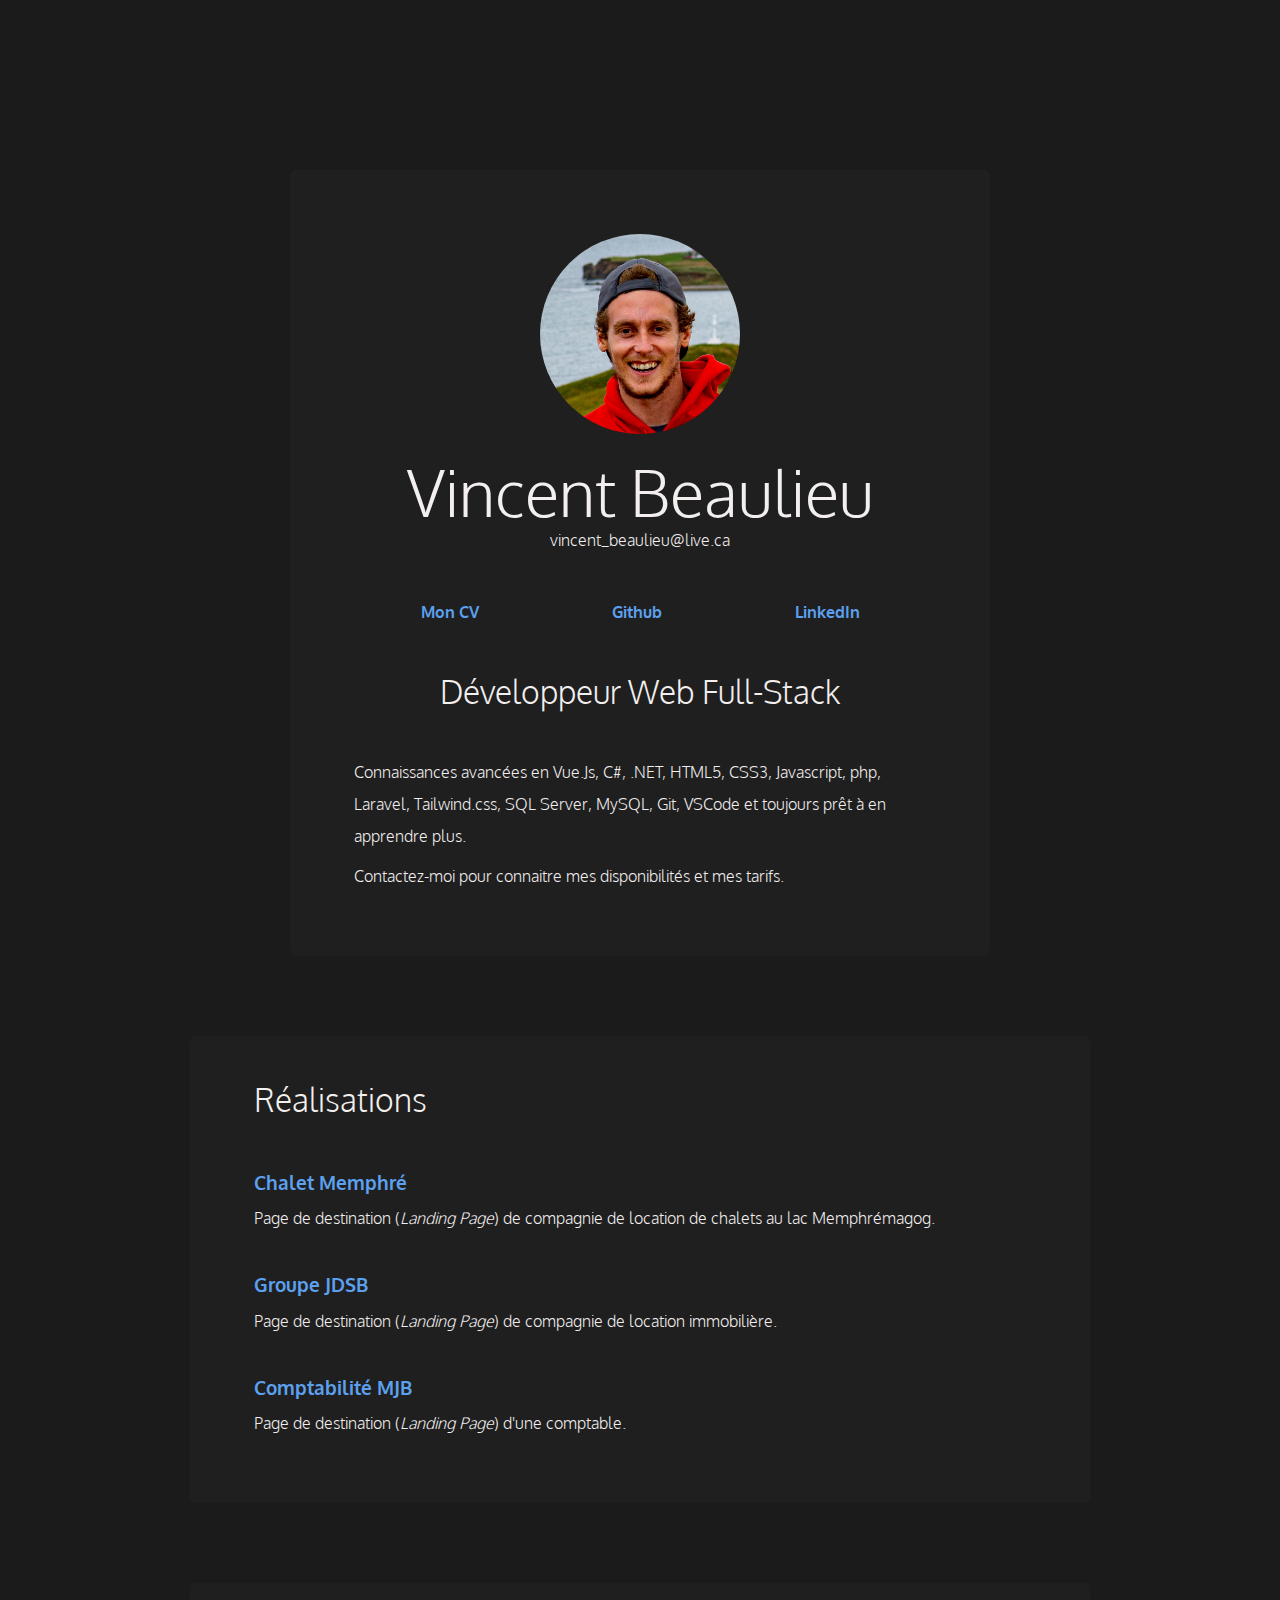
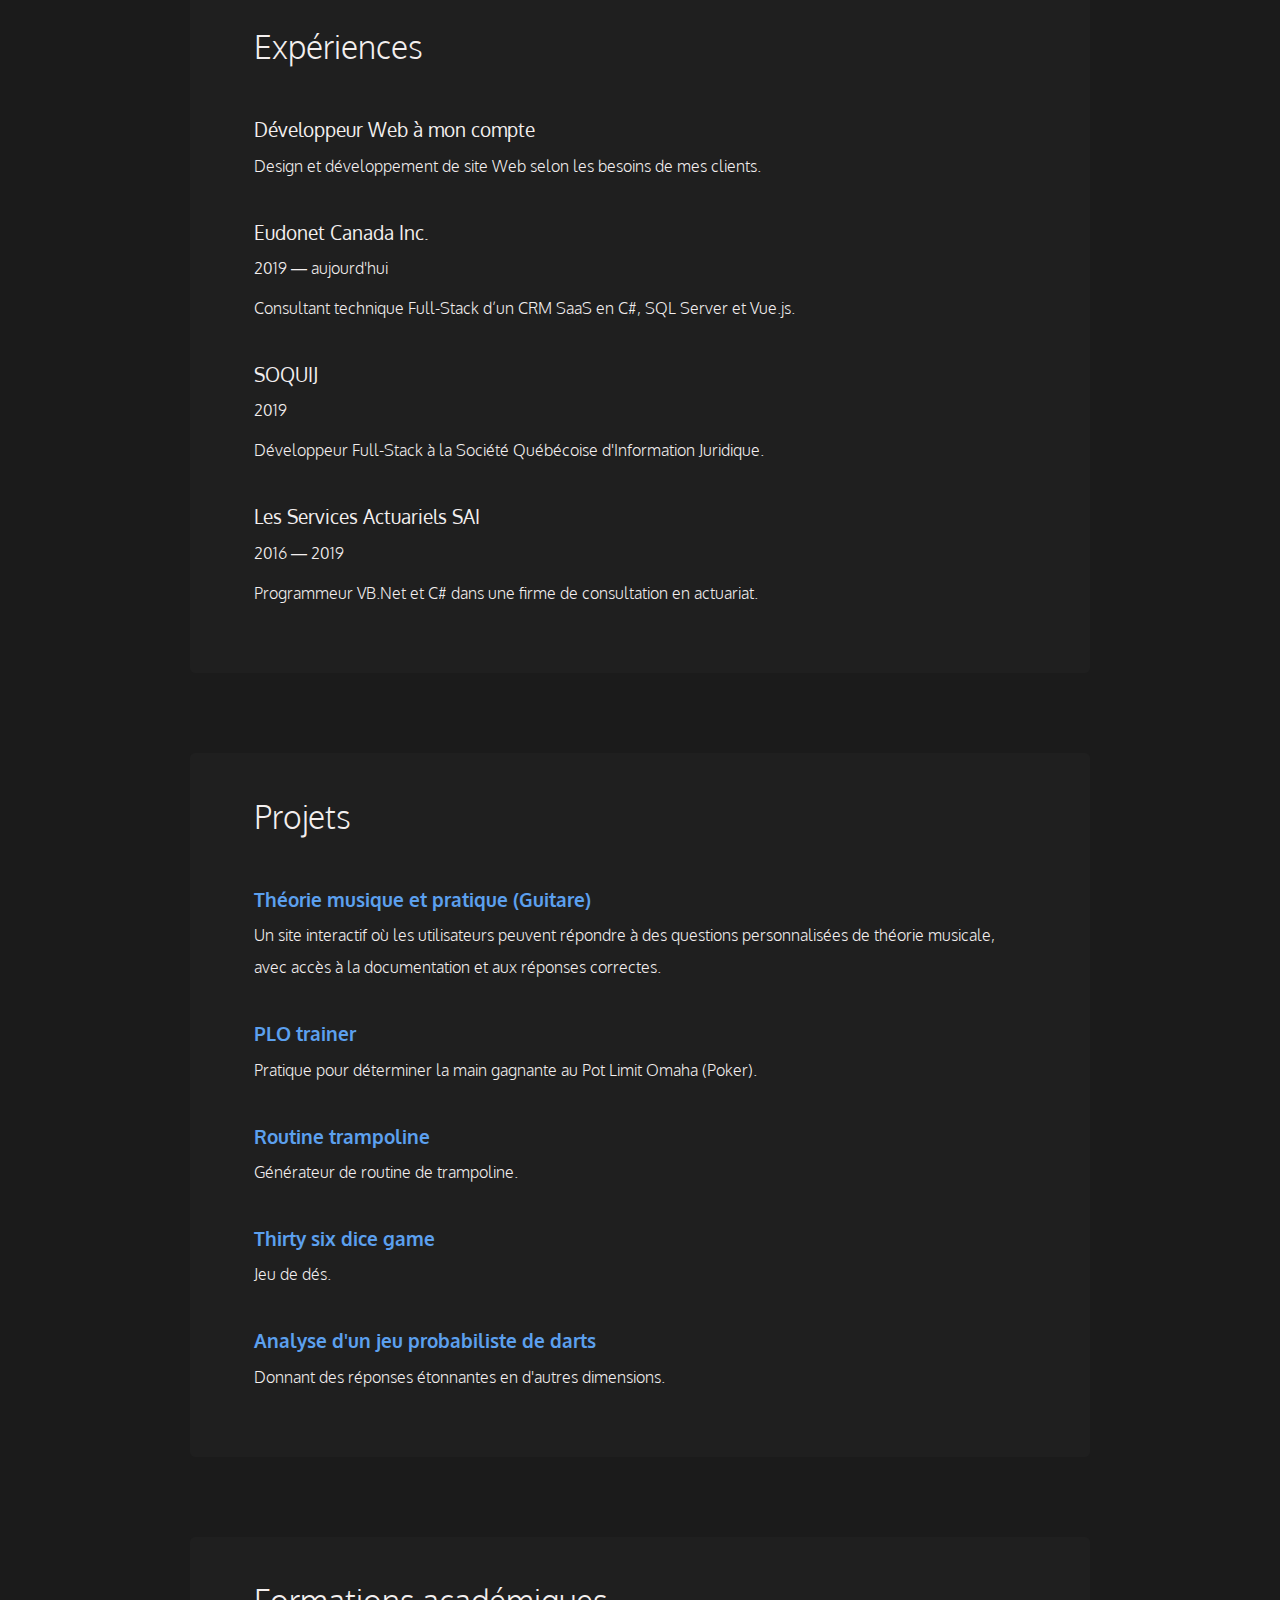
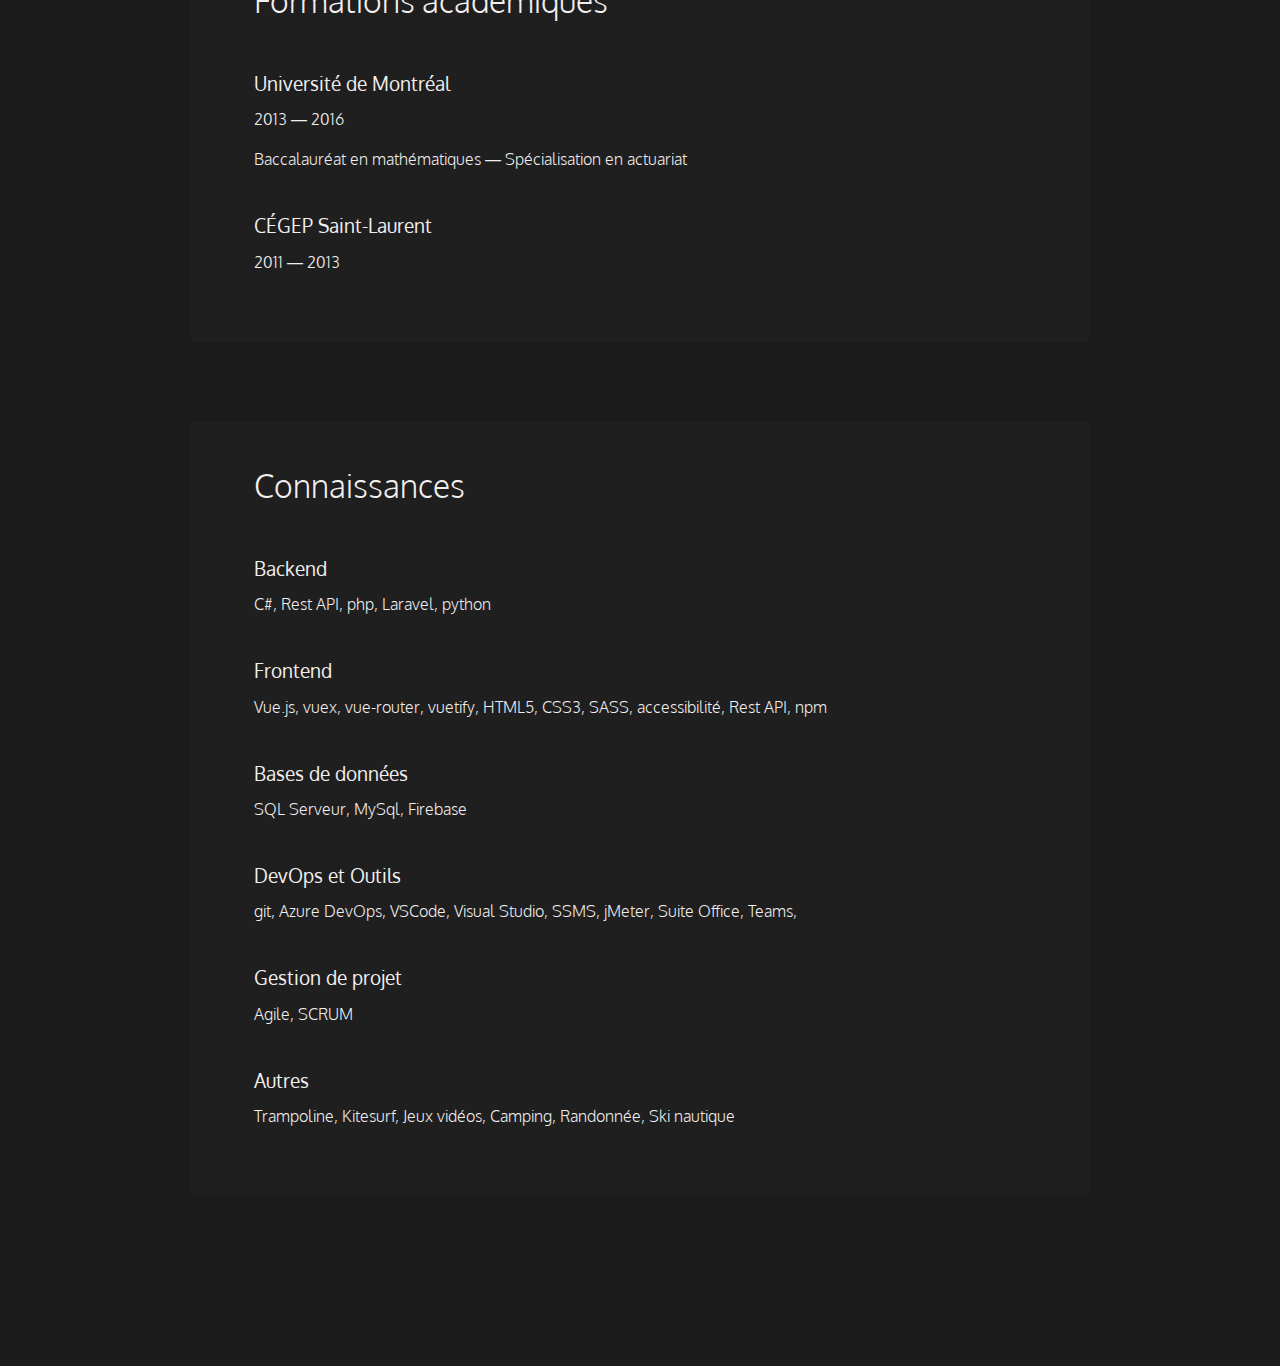
==== index.html @ a80f05c6 "darts and hypersphere" ====
<!DOCTYPE html>
<html lang="en">

<head>
  <meta charset="UTF-8">
  <meta name="viewport" content="width=device-width, initial-scale=1.0">
  <link rel="stylesheet" href="css/style.css">
  <link rel="preconnect" href="https://fonts.gstatic.com">
  <link rel="preconnect" href="https://fonts.googleapis.com">
  <link rel="preconnect" href="https://fonts.gstatic.com" crossorigin>
  <link href="https://fonts.googleapis.com/css2?family=Oxygen:wght@300;400;600;700&display=swap" rel="stylesheet">
  <title>Vincent Beaulieu: Développeur Web Full-Stack</title>
</head>

<body>
  <div class="main">

    <header>
      <section class="headline">
        <div class="center">
          <img src="/img/vincent_zoom_square.jpg" alt="" srcset="">
          <h1>Vincent Beaulieu</h1>
          <p class="courriel">vincent_beaulieu@live.ca</p>
          <nav>
            <ul>
              <li><a download href="/docs/CV_Vincent%20Beaulieu.pdf">Mon CV</a></li>
              <li>
                <a href="https://github.com/stlows?tab=repositories" target="_blank">Github</a>
              </li>
              <li>
                <a href="https://www.linkedin.com/in/vincent-beaulieu/" target="_blank">LinkedIn</a>
              </li>
            </ul>
          </nav>
        </div>

        <div class="section--title center">
          <h2>Développeur Web Full-Stack</h2>
        </div>
        <div class="section--inner">
          <div>
            <p>Connaissances avancées en Vue.Js, C#, .NET, HTML5, CSS3, Javascript, php, Laravel,
              Tailwind.css, SQL Server, MySQL, Git, VSCode et toujours prêt à en
              apprendre plus.</p>
            <p>Contactez-moi pour connaitre mes disponibilités et mes tarifs.</p>
          </div>
        </div>
      </section>
    </header>

    <!-- <nav>
      <ul>
        <li> <a href="#realisations">Réalisations</a> </li>
        <li> <a href="#experiences">Expériences</a></li>
        <li> <a href="#formations">Formations</a></li>
        <li> <a href="#connaissances">Connaissances</a></li>
      </ul>
    </nav> -->

    <section id="realisations">
      <div class="section--title">
        <h2>Réalisations</h2>
      </div>
      <div class="section--inner">
        <div class="realisation">
          <h3><a href="https://chaletmemphre.ca" target="_blank">Chalet Memphré</a> </h3>
          <p>Page de destination (<i>Landing Page</i>) de compagnie de location de chalets au lac Memphrémagog.</p>
        </div>
        <div class="realisation">
          <h3><a href="https://groupejdsb.com" target="_blank">Groupe JDSB</a></h3>
          <p>Page de destination (<i>Landing Page</i>) de compagnie de location immobilière.</p>
        </div>
        <div class="realisation">
          <h3><a href="https://comptabilitemjb.com" target="_blank">Comptabilité MJB </a></h3>
          <p>Page de destination (<i>Landing Page</i>) d'une comptable.</p>
        </div>

      </div>

    </section>

    <section id="experiences">
      <div class="section--title">
        <h2>Expériences</h2>
      </div>
      <div class="section--inner">
        <div class="experience">
          <h3>Développeur Web à mon compte</h3>
          <p>Design et développement de site Web selon les besoins de mes clients.</p>
        </div>
        <div class="experience">
          <h3>Eudonet Canada Inc.</h3>
          <p>2019 &mdash; aujourd'hui</p>
          <p>Consultant technique Full-Stack d’un CRM SaaS en C#, SQL Server et Vue.js.</p>
        </div>
        <div class="experience">
          <h3>SOQUIJ</h3>
          <p>2019</p>
          <p>Développeur Full-Stack à la Société Québécoise d'Information Juridique.</p>
        </div>
        <div class="experience">
          <h3>Les Services Actuariels SAI</h3>
          <p>2016 &mdash; 2019</p>
          <p>Programmeur VB.Net et C# dans une firme de consultation en actuariat.</p>
        </div>
      </div>
    </section>
    <section id="projets">
      <div class="section--title">
        <h2>Projets</h2>
      </div>
      <div class="section--inner">
        <div class="projet">
          <h3><a href="/music-theory-trainer" target="_blank">Théorie musique et pratique (Guitare)</a> </h3>
          <p>Un site interactif où les utilisateurs peuvent répondre à des questions personnalisées de théorie musicale, avec accès à la documentation
            et aux réponses correctes.</p>
        </div>
        <div class="projet">
          <h3><a href="/plo-trainer" target="_blank">PLO trainer</a> </h3>
          <p>Pratique pour déterminer la main gagnante au Pot Limit Omaha (Poker).</p>
        </div>
        <div class="projet">
          <h3><a href="/routine-trampoline" target="_blank">Routine trampoline</a> </h3>
          <p>Générateur de routine de trampoline.</p>
        </div>
        <div class="projet">
          <h3><a href="/thirty-six-dice-game" target="_blank">Thirty six dice game</a> </h3>
          <p>Jeu de dés.</p>
        </div>
        <div class="projet">
          <h3><a href="/darts-and-hyper-sphere" target="_blank">Analyse d'un jeu probabiliste de darts</a> </h3>
          <p>Donnant des réponses étonnantes en d'autres dimensions.</p>
        </div>
      </div>
    </section>
    <section id="formations">
      <div class="section--title">
        <h2>Formations académiques</h2>
      </div>
      <div class="section--inner">
        <div class="formation">
          <h3>Université de Montréal</h3>
          <p>2013 &mdash; 2016</p>
          <p>Baccalauréat en mathématiques &mdash; Spécialisation en actuariat</p>
        </div>
        <div class="formation">
          <h3>CÉGEP Saint-Laurent</h3>
          <p>2011 &mdash; 2013</p>
        </div>
      </div>
    </section>

    <section id="connaissances">
      <div class="section--title">
        <h2>Connaissances</h2>
      </div>
      <div class="section--inner">
        <div class="connaissance">
          <h3>Backend</h3>
          <p>C#, Rest API, php, Laravel, python</p>
        </div>

        <div class="connaissance">
          <h3>Frontend</h3>
          <p>Vue.js, vuex, vue-router, vuetify, HTML5, CSS3, SASS, accessibilité, Rest API, npm</p>
        </div>

        <div class="connaissance">
          <h3>Bases de données</h3>
          <p>SQL Serveur, MySql, Firebase</p>
        </div>

        <div class="connaissance">
          <h3>DevOps et Outils</h3>
          <p>git, Azure DevOps, VSCode, Visual Studio, SSMS, jMeter, Suite Office, Teams,</p>
        </div>

        <div class="connaissance">
          <h3>Gestion de projet</h3>
          <p>Agile, SCRUM</p>
        </div>

        <div class="connaissance">
          <h3>Autres</h3>
          <p> Trampoline, Kitesurf, Jeux vidéos, Camping, Randonnée, Ski nautique</p>
        </div>

      </div>
    </section>
  </div>

  <script>
    console.info("¯\\_(ツ)_/¯")
  </script>

</body>

</html>
---- css/style.css ----
@import "reset.css";
@import "global.css";
@import "nav.css";
@import "layout.css";
@import "headline.css";
@import "typography.css";
@import "link.css";
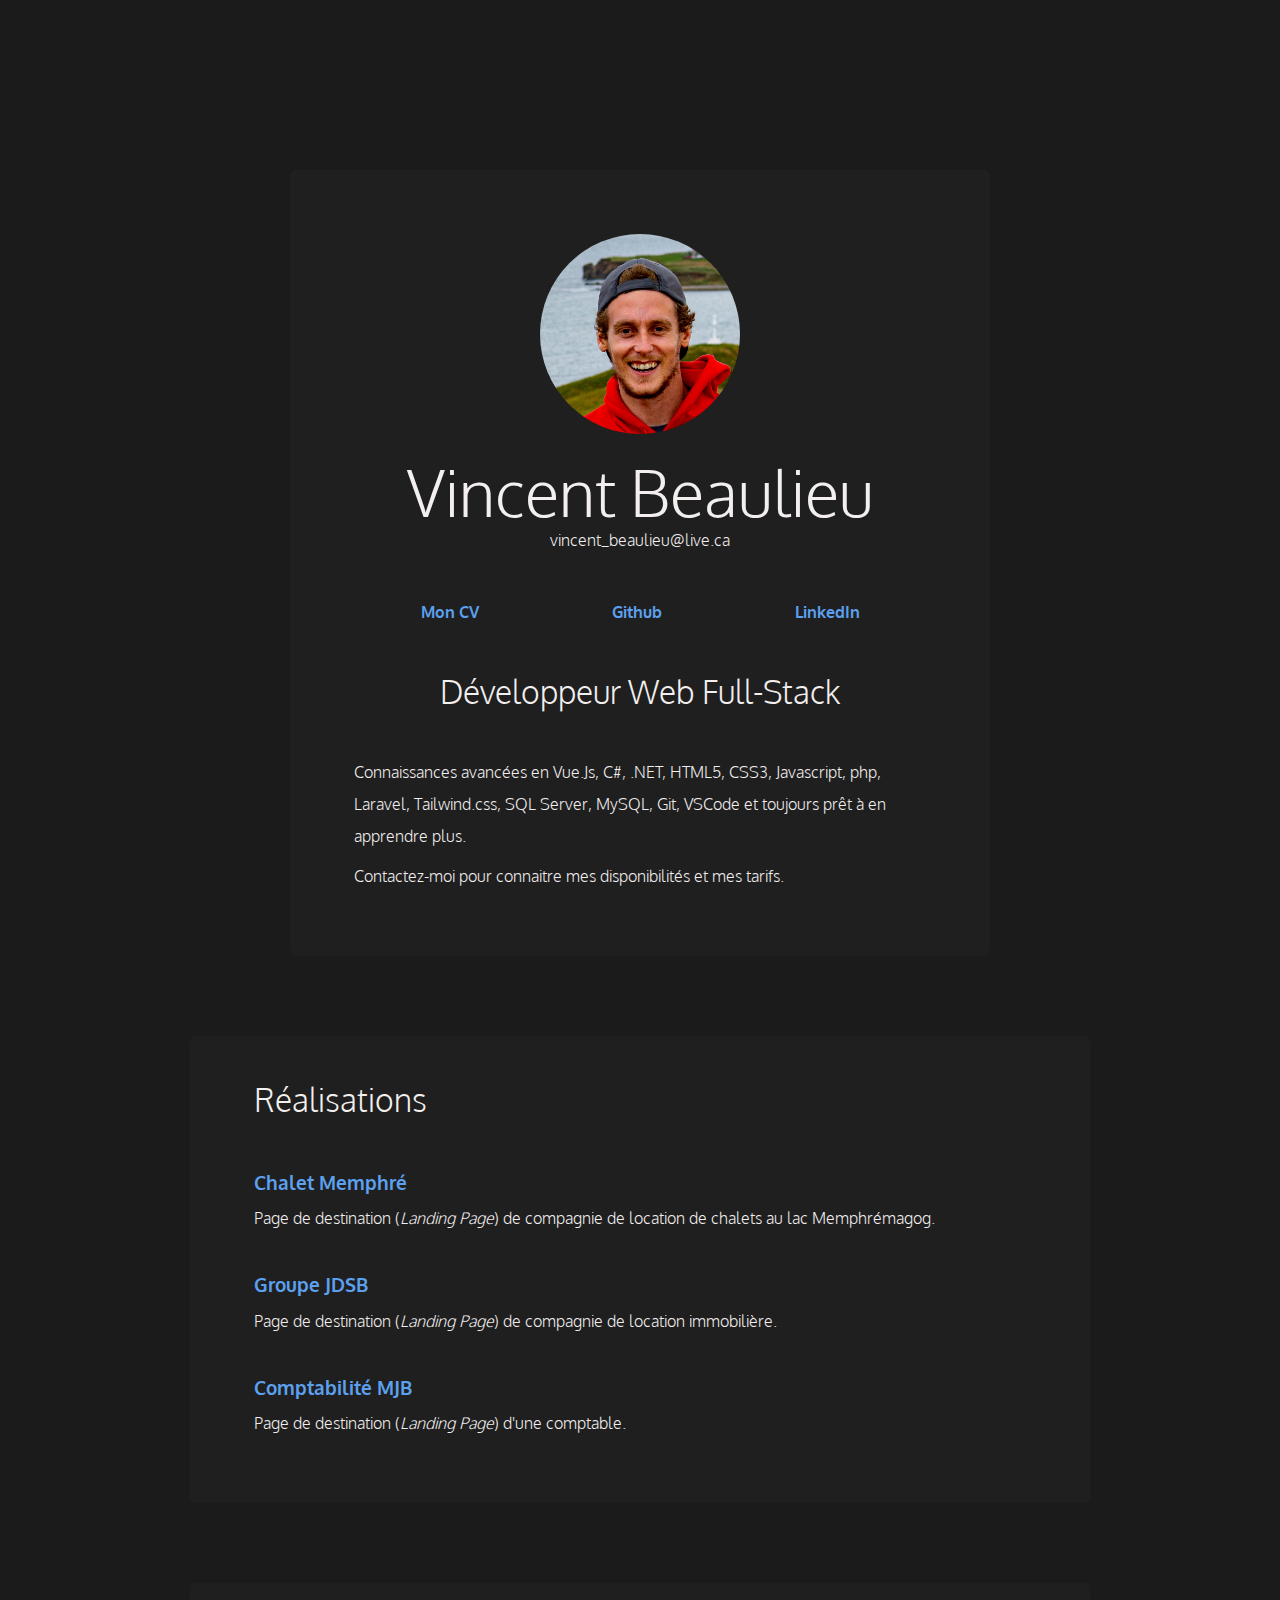
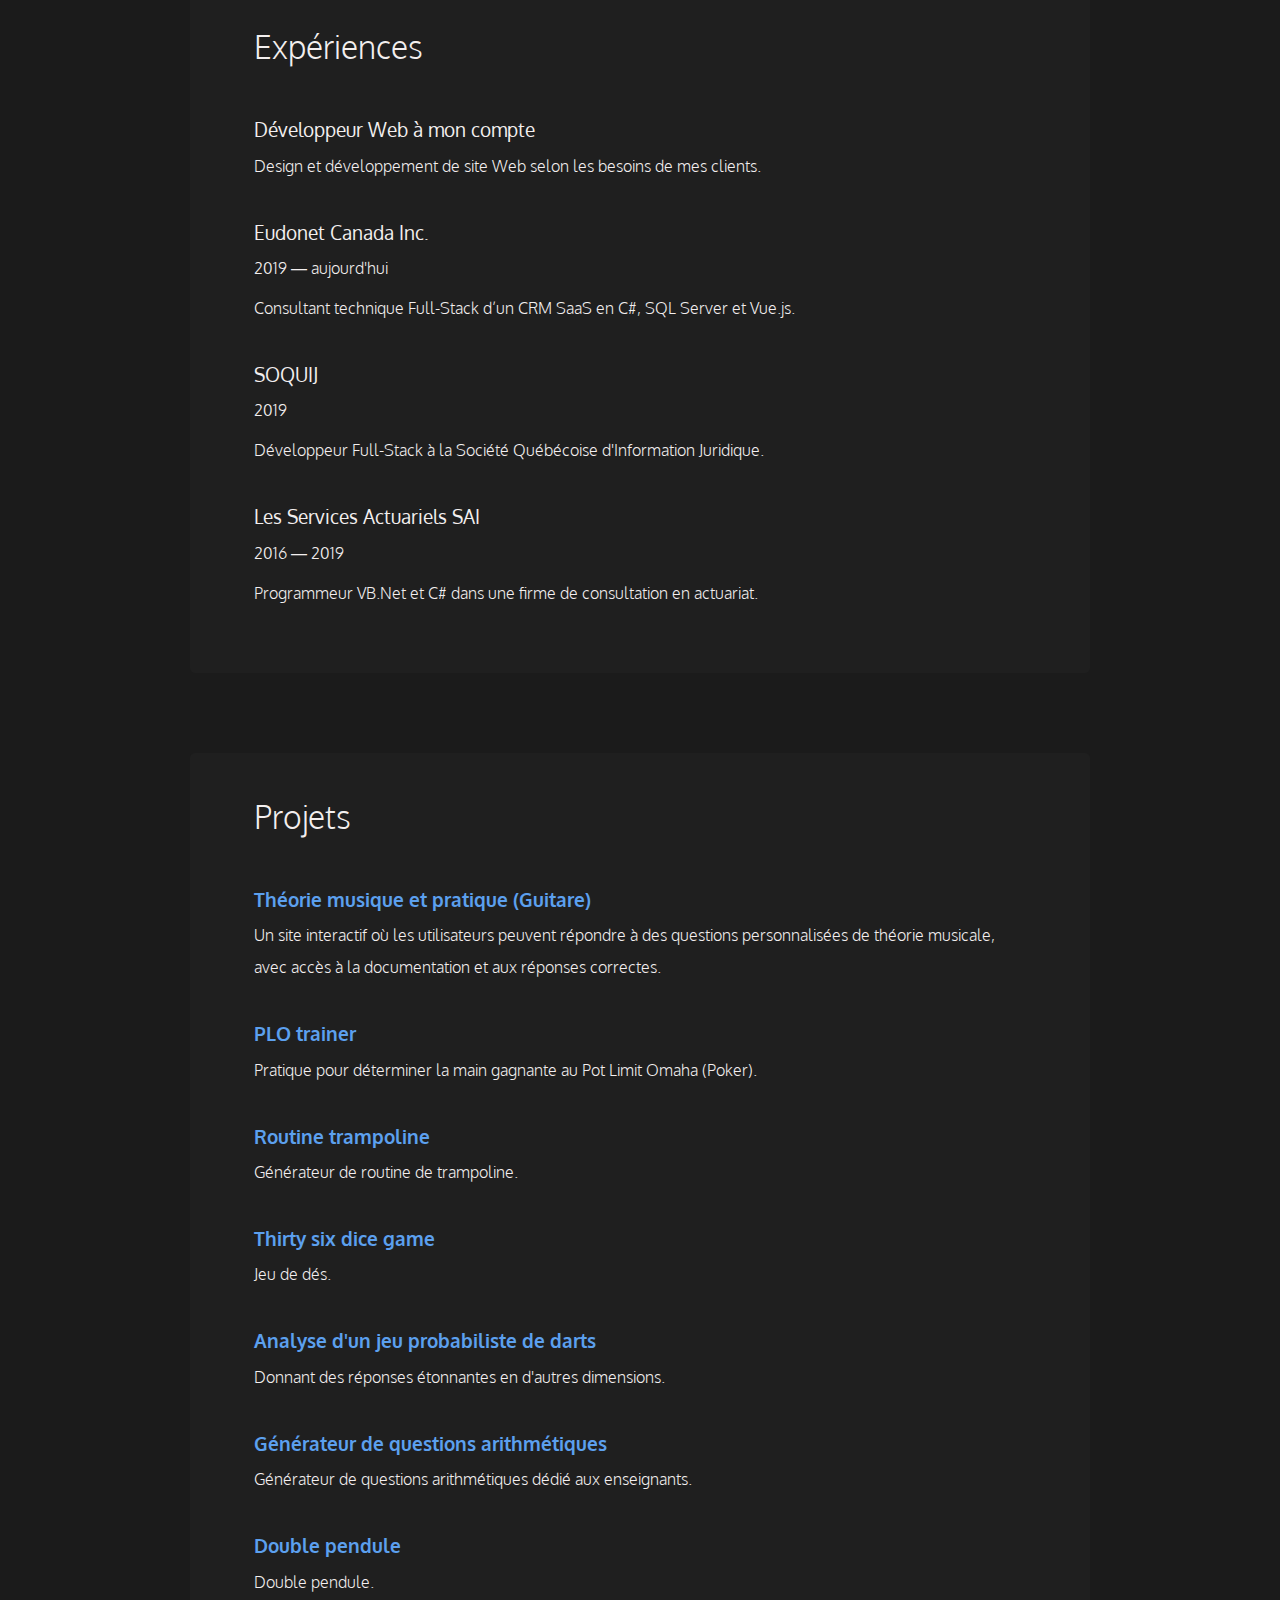
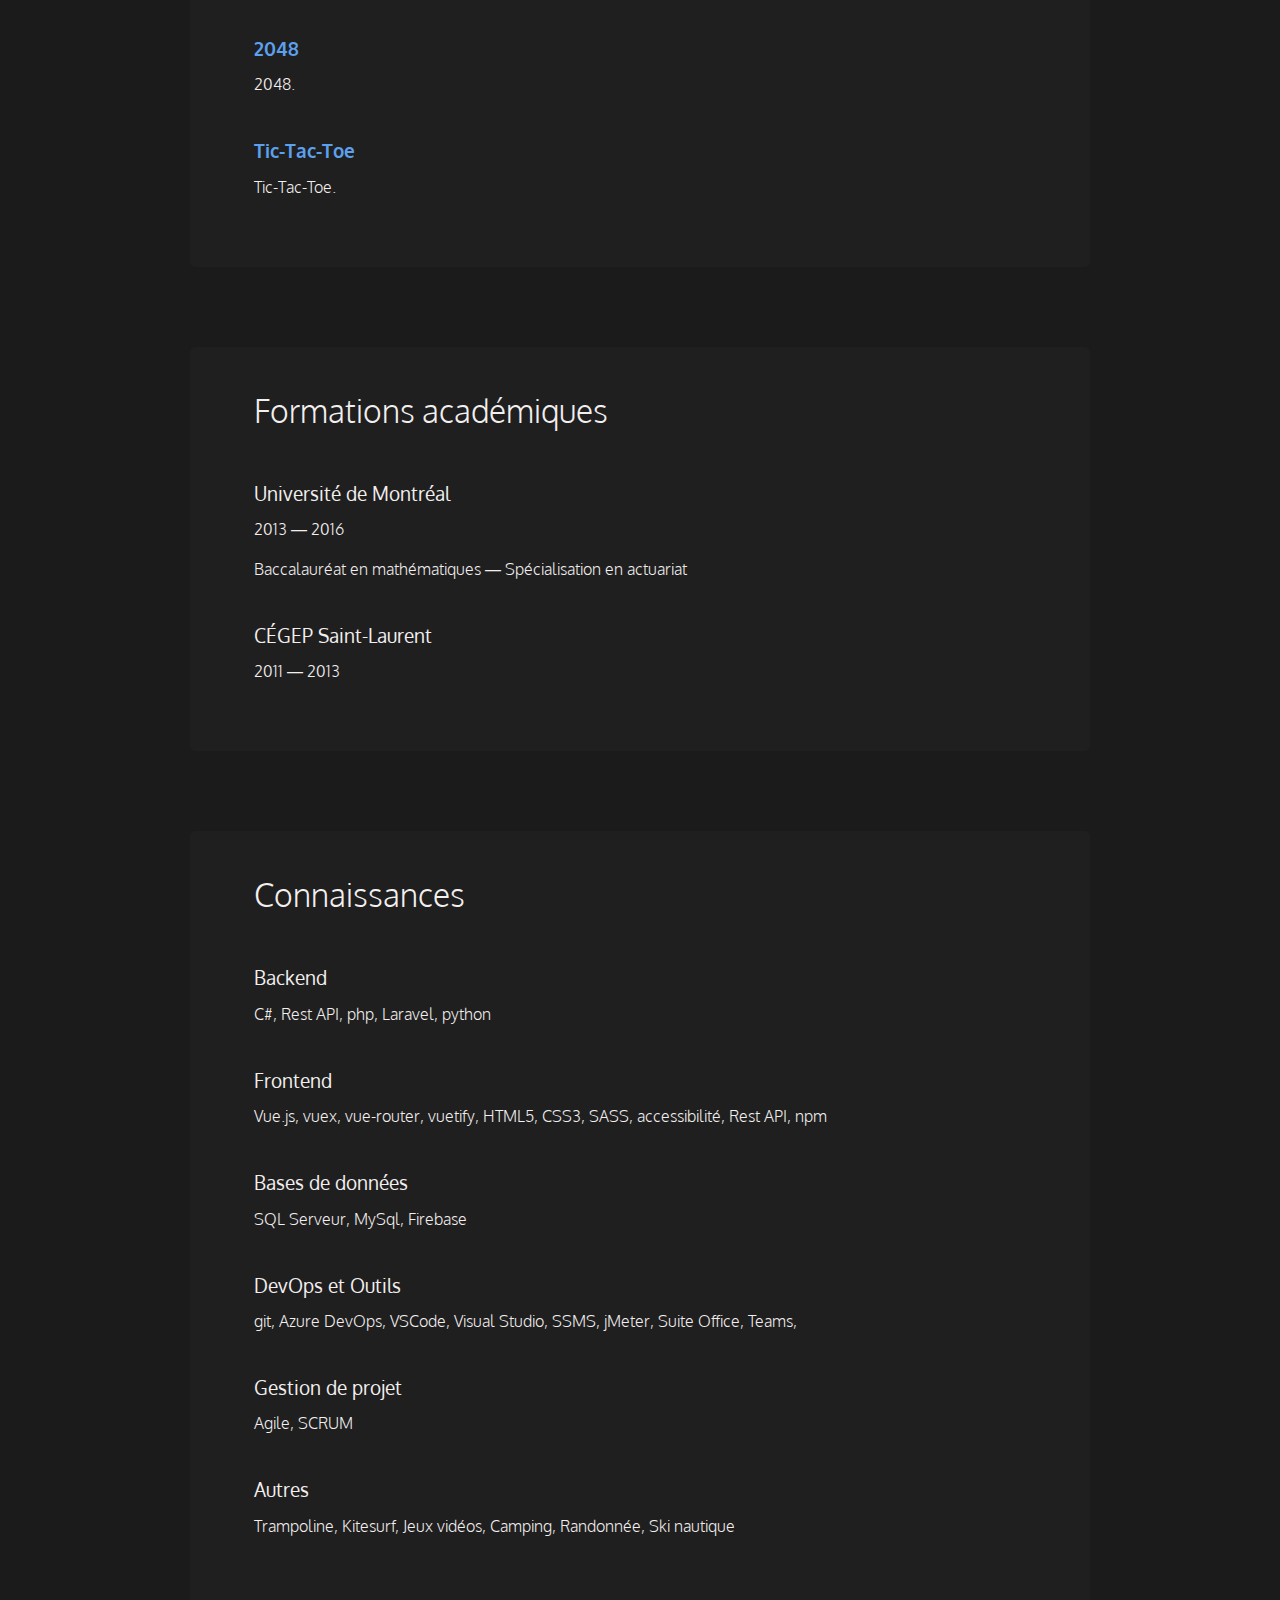
==== commit b1bfc93f: "add projects" ====
--- a/index.html
+++ b/index.html
@@ -131,6 +131,22 @@
           <h3><a href="/darts-and-hyper-sphere" target="_blank">Analyse d'un jeu probabiliste de darts</a> </h3>
           <p>Donnant des réponses étonnantes en d'autres dimensions.</p>
         </div>
+        <div class="projet">
+          <h3><a href="/math-drill-generator" target="_blank">Générateur de questions arithmétiques</a> </h3>
+          <p>Générateur de questions arithmétiques dédié aux enseignants.</p>
+        </div>
+        <div class="projet">
+          <h3><a href="/Double_Pendulum" target="_blank">Double pendule</a> </h3>
+          <p>Double pendule.</p>
+        </div>
+        <div class="projet">
+          <h3><a href="/2048" target="_blank">2048</a> </h3>
+          <p>2048.</p>
+        </div>
+        <div class="projet">
+          <h3><a href="/Tic-Tac-Toe" target="_blank">Tic-Tac-Toe</a> </h3>
+          <p>Tic-Tac-Toe.</p>
+        </div>
       </div>
     </section>
     <section id="formations">
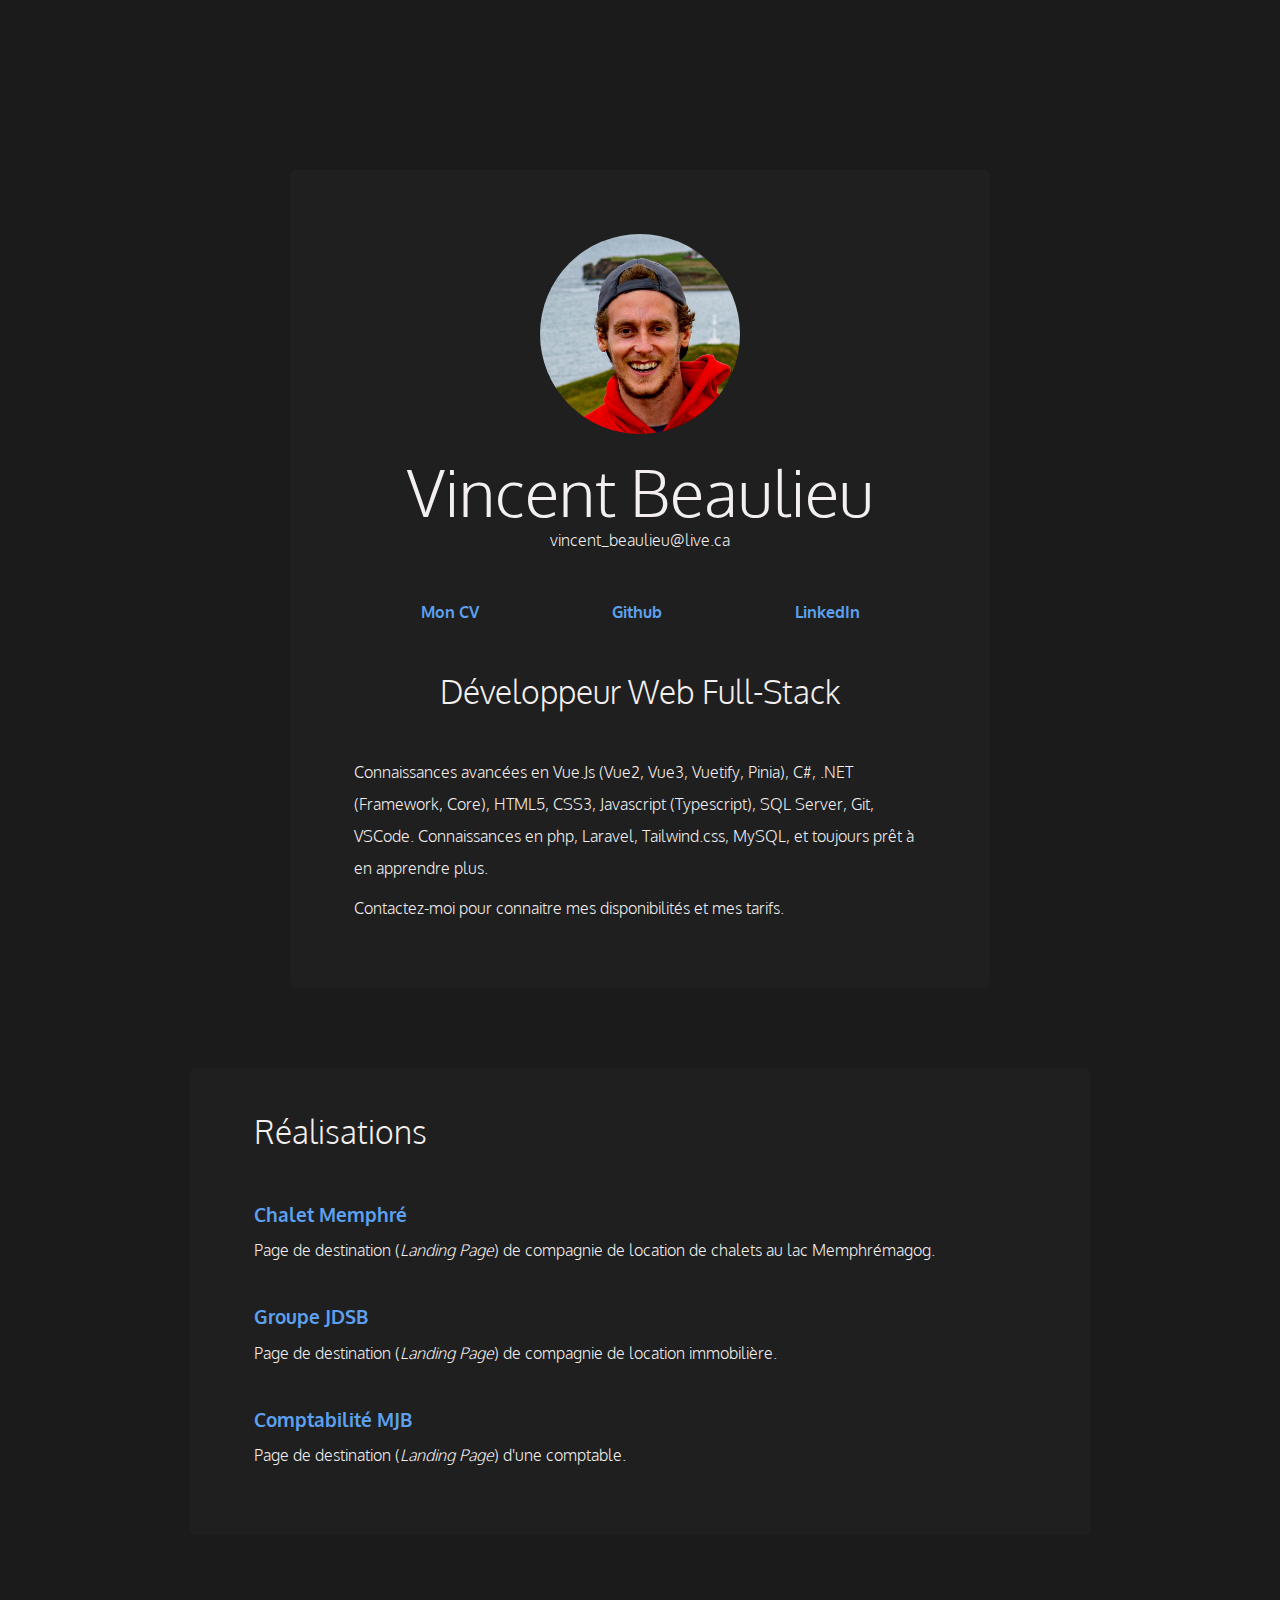
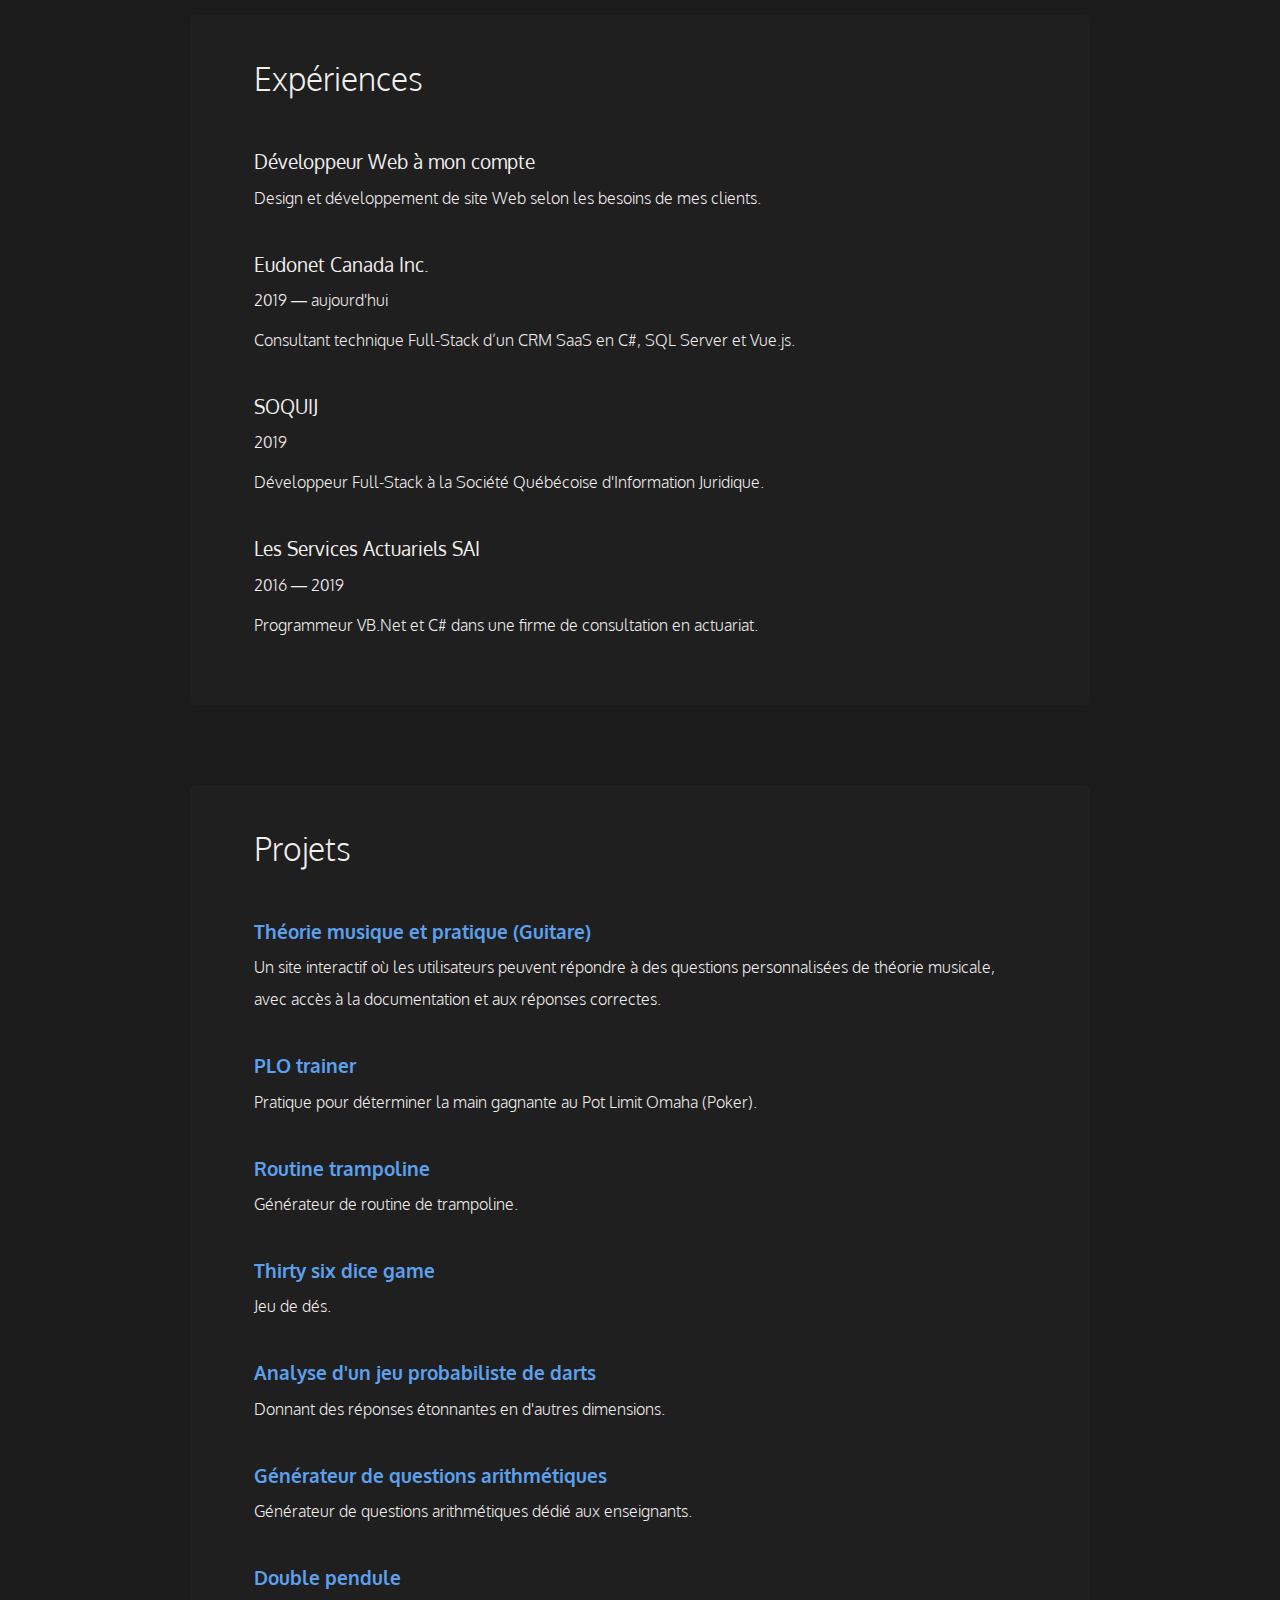
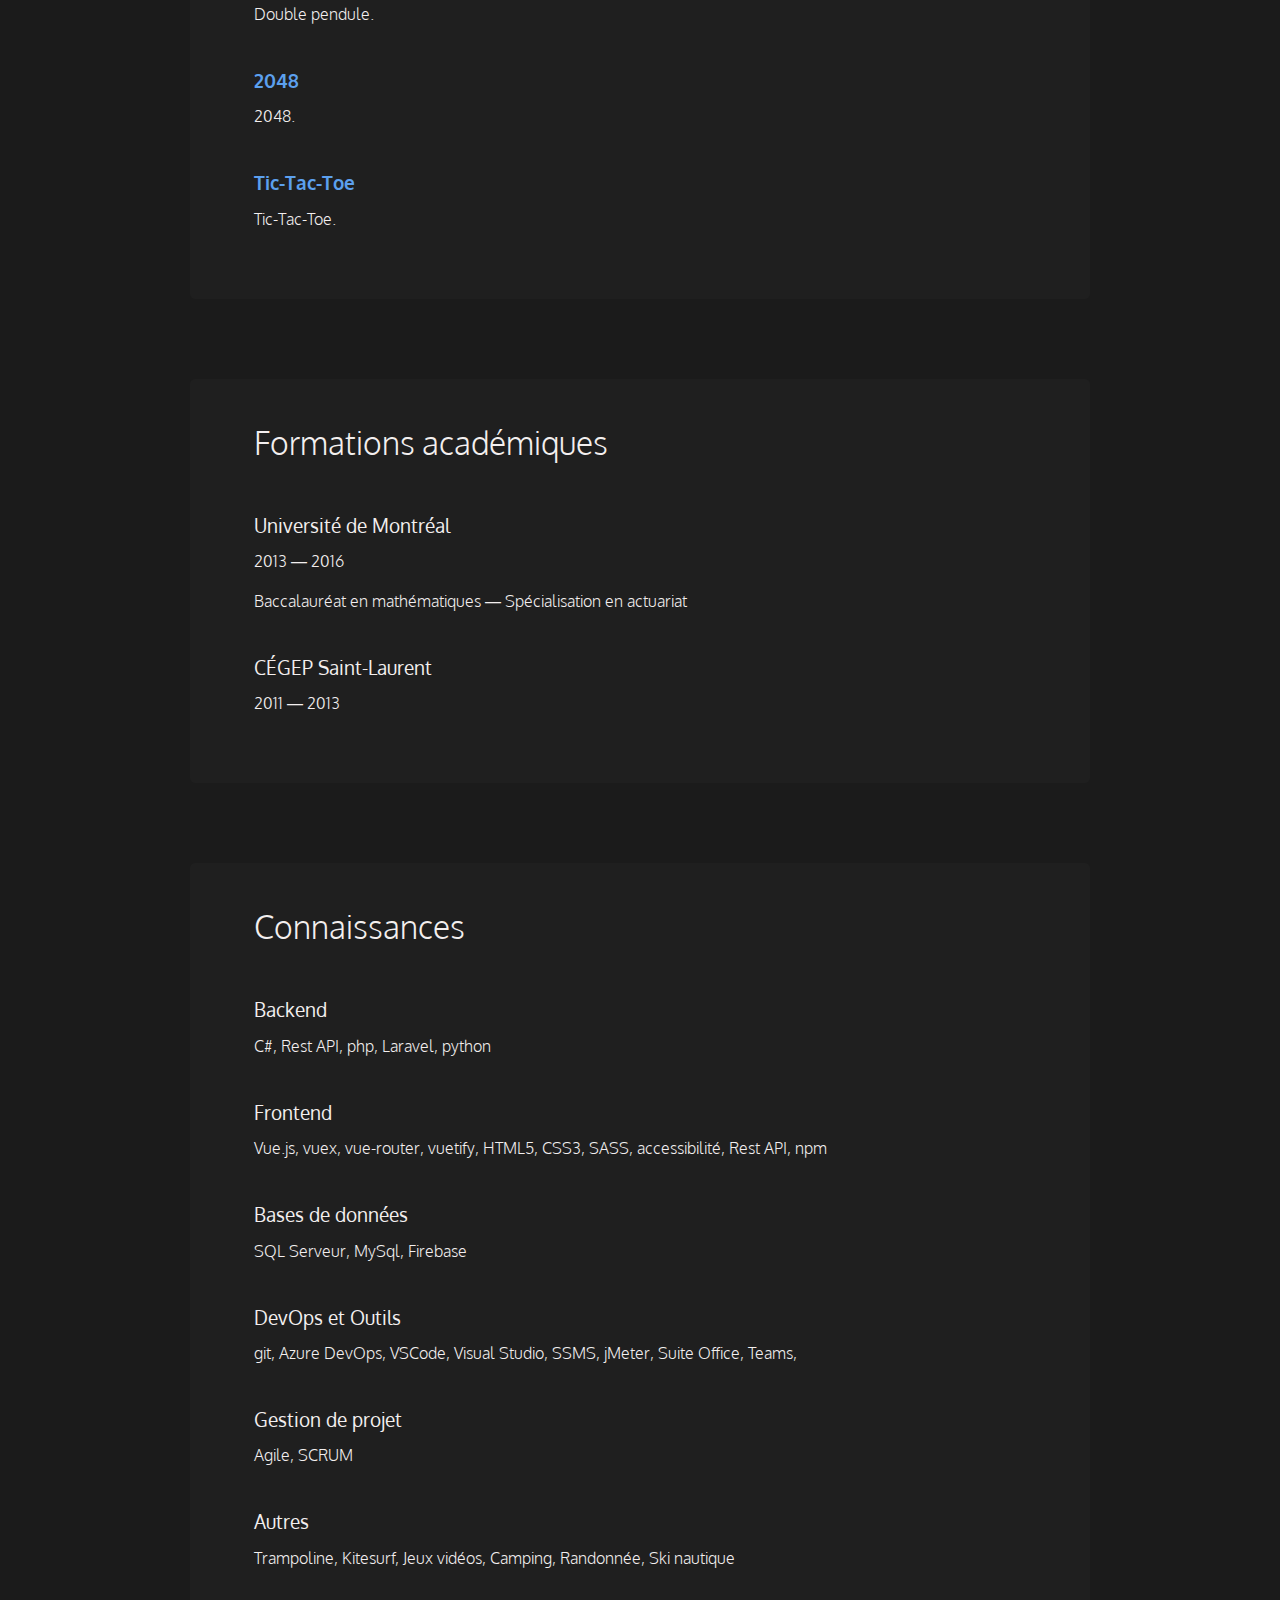
==== commit ac82cc35: "description" ====
--- a/index.html
+++ b/index.html
@@ -39,9 +39,8 @@
         </div>
         <div class="section--inner">
           <div>
-            <p>Connaissances avancées en Vue.Js, C#, .NET, HTML5, CSS3, Javascript, php, Laravel,
-              Tailwind.css, SQL Server, MySQL, Git, VSCode et toujours prêt à en
-              apprendre plus.</p>
+            <p>Connaissances avancées en Vue.Js (Vue2, Vue3, Vuetify, Pinia), C#, .NET (Framework, Core), HTML5, CSS3, Javascript (Typescript), SQL
+              Server, Git, VSCode. Connaissances en php, Laravel, Tailwind.css, MySQL, et toujours prêt à en apprendre plus.</p>
             <p>Contactez-moi pour connaitre mes disponibilités et mes tarifs.</p>
           </div>
         </div>
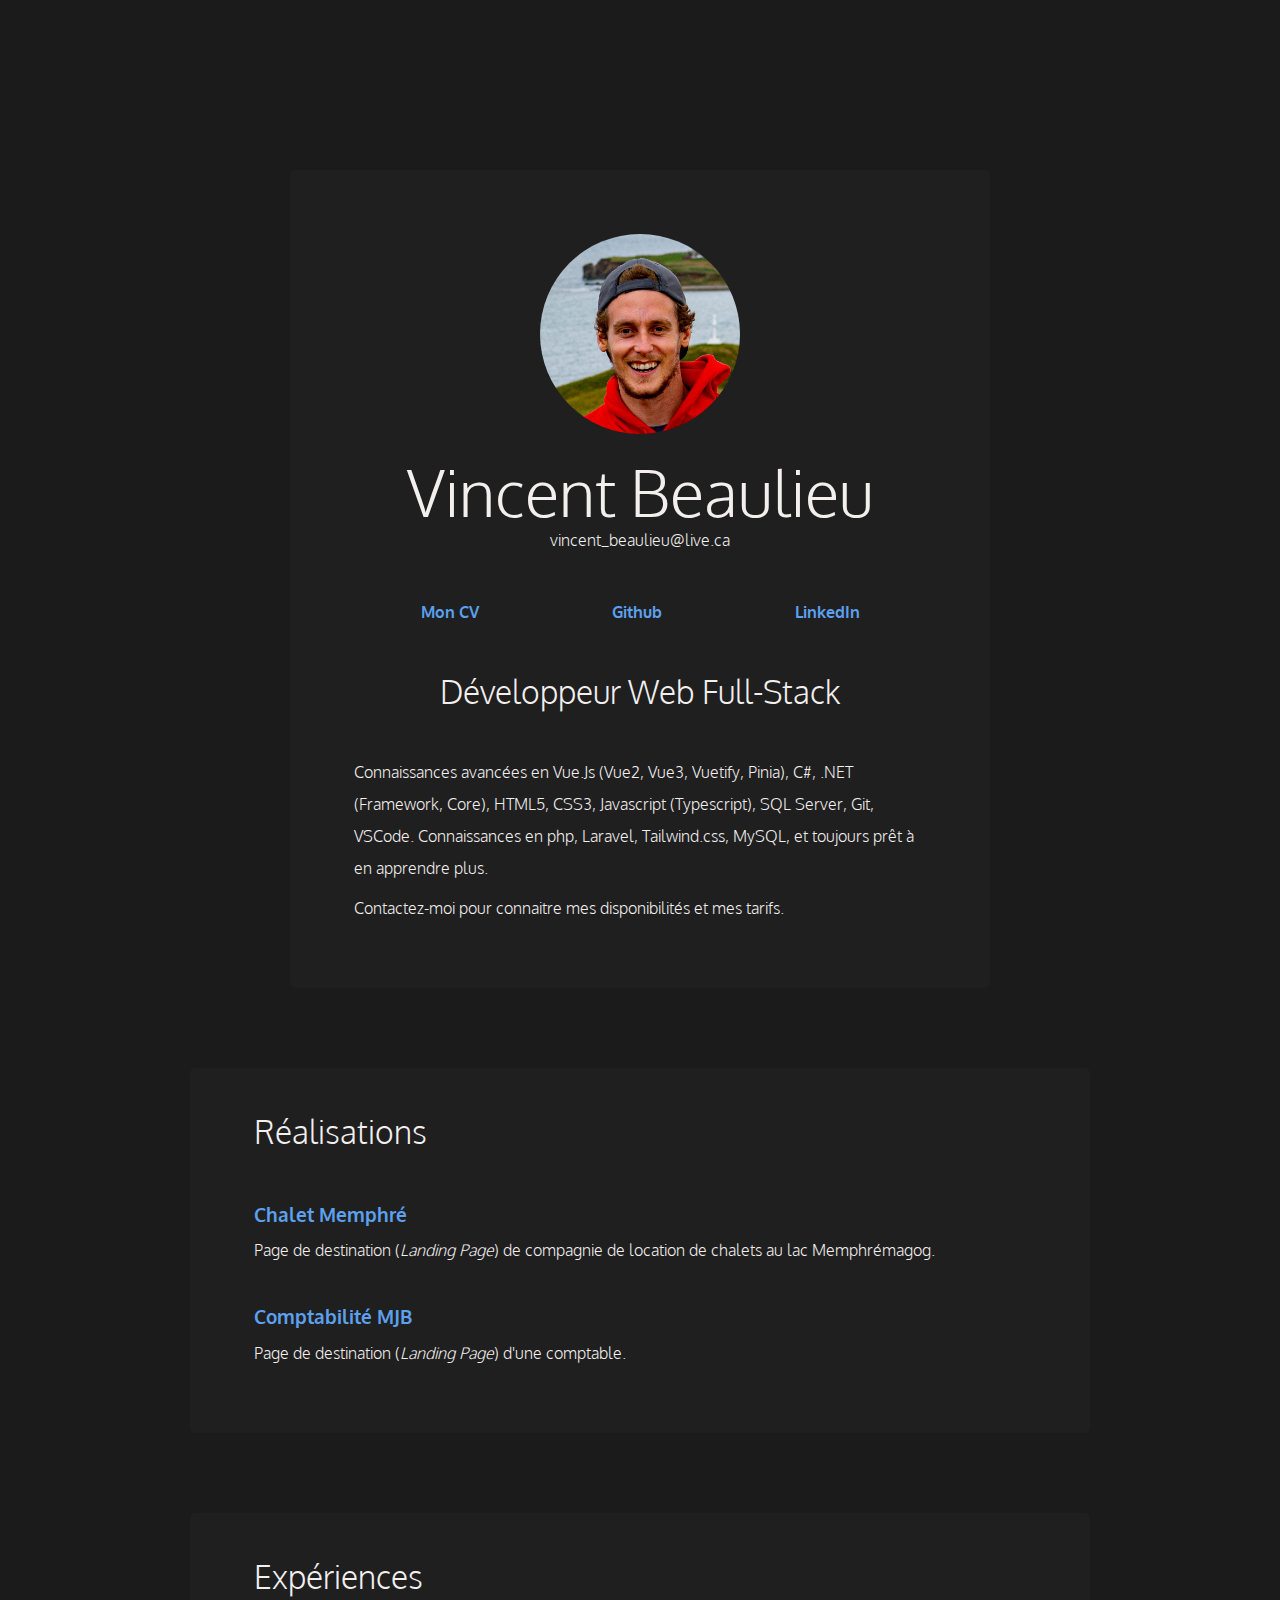
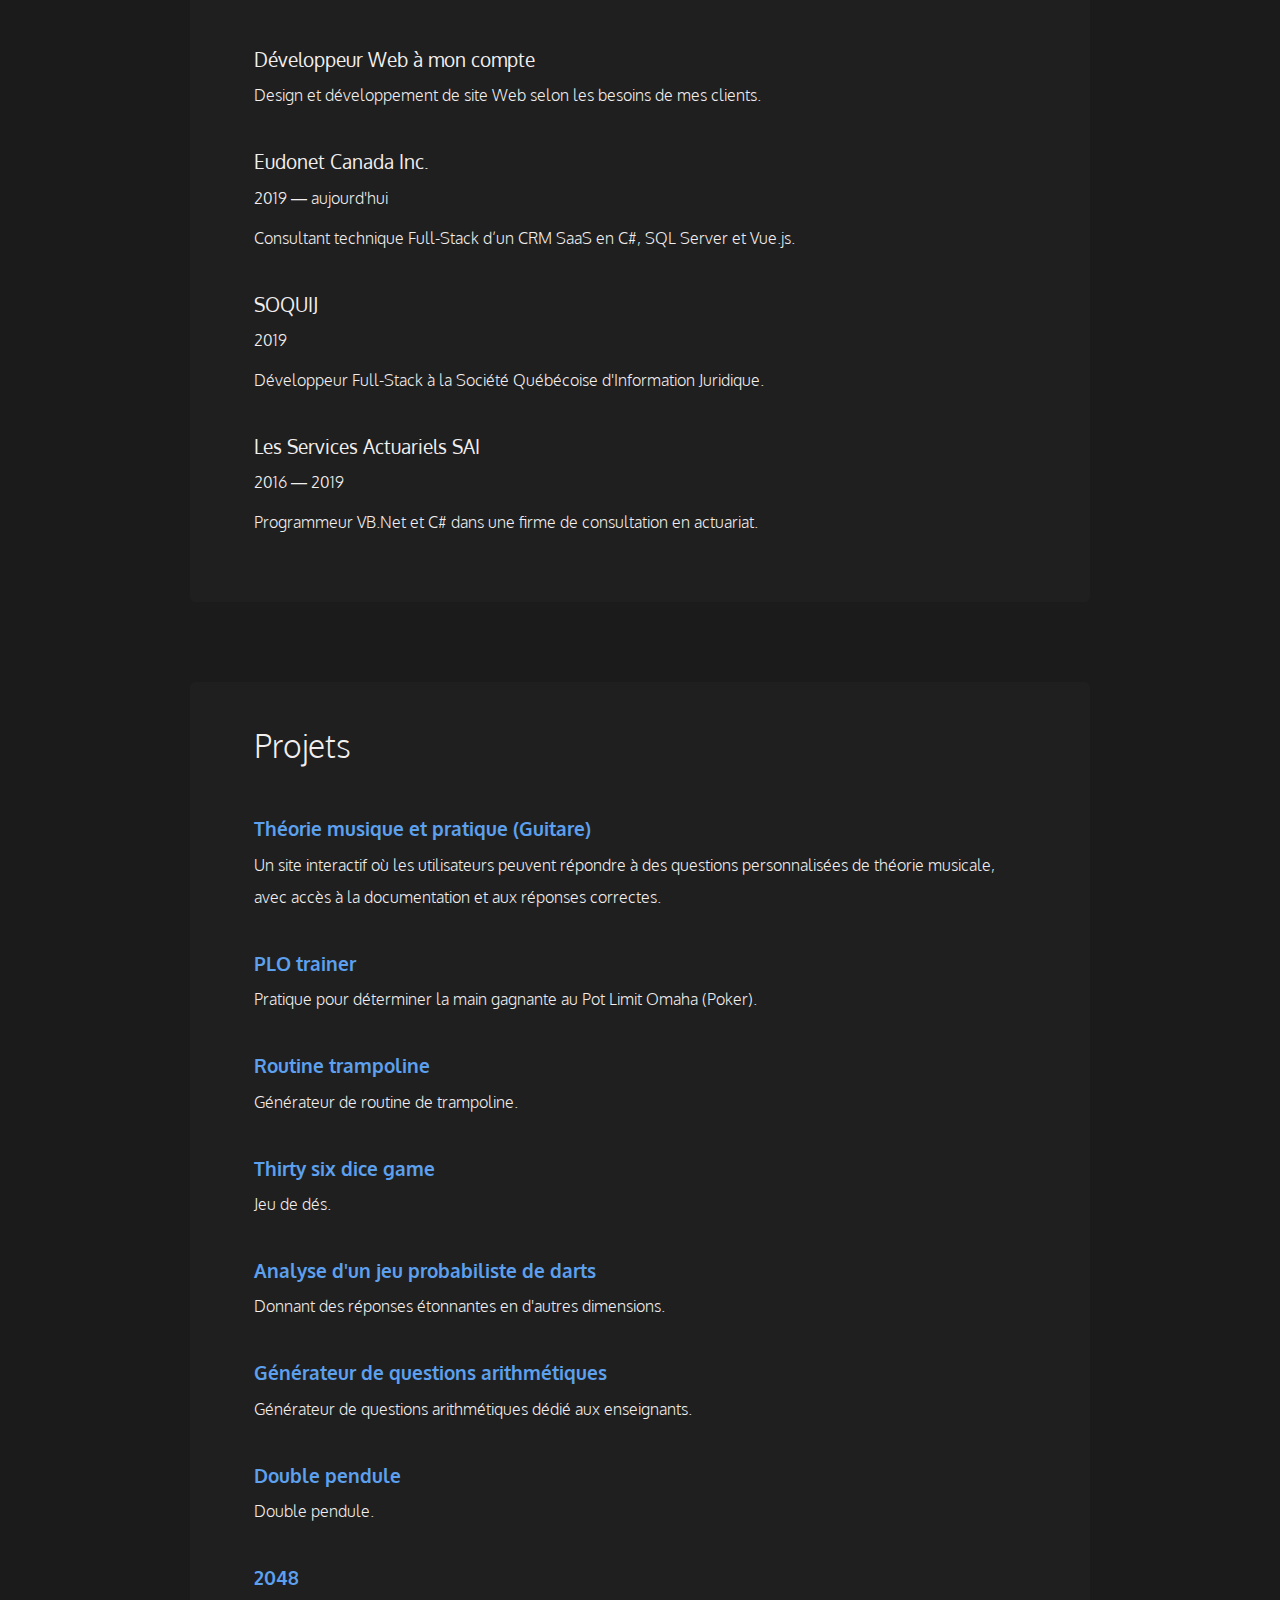
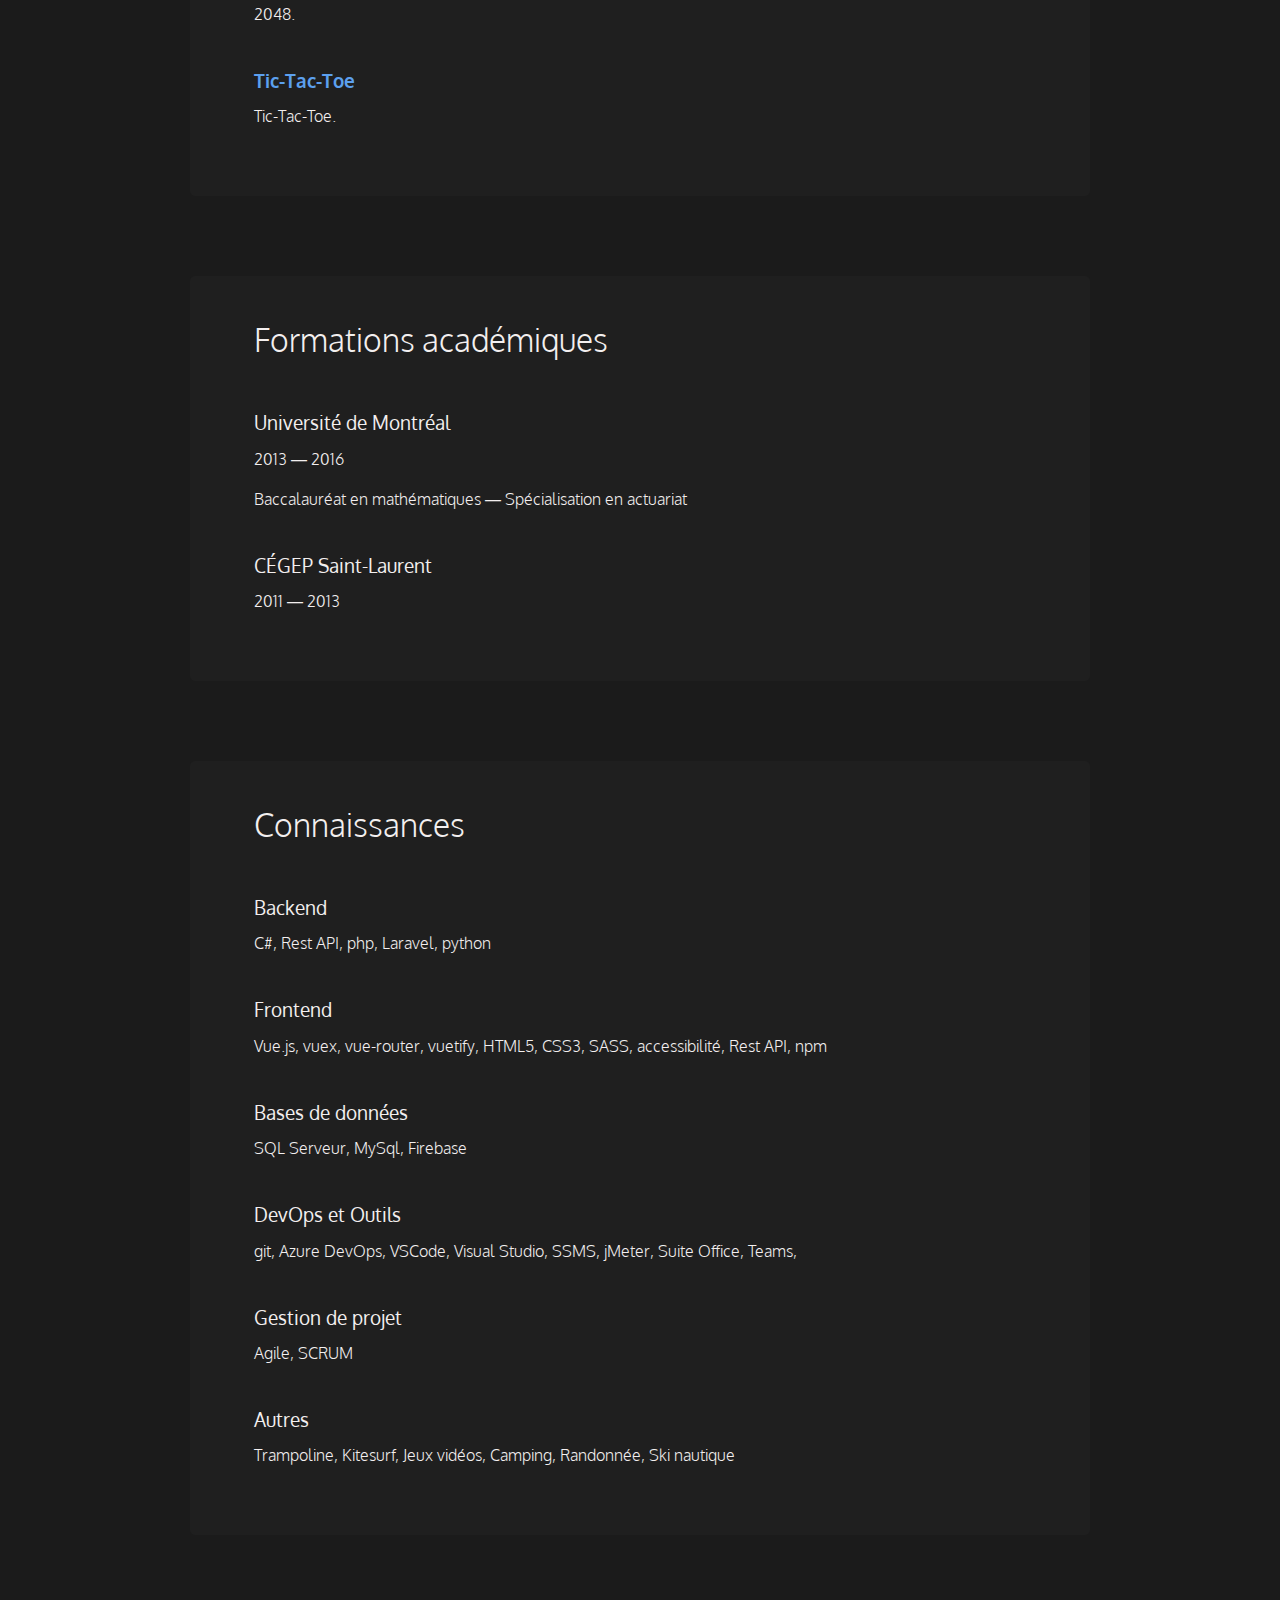
==== commit 195e7a13: "remove groupe jdsb" ====
--- a/index.html
+++ b/index.html
@@ -5,6 +5,7 @@
   <meta charset="UTF-8">
   <meta name="viewport" content="width=device-width, initial-scale=1.0">
   <link rel="stylesheet" href="css/style.css">
+  <link rel="shortcut icon" href="favicon.ico" type="image/x-icon">
   <link rel="preconnect" href="https://fonts.gstatic.com">
   <link rel="preconnect" href="https://fonts.googleapis.com">
   <link rel="preconnect" href="https://fonts.gstatic.com" crossorigin>
@@ -66,10 +67,6 @@
           <p>Page de destination (<i>Landing Page</i>) de compagnie de location de chalets au lac Memphrémagog.</p>
         </div>
         <div class="realisation">
-          <h3><a href="https://groupejdsb.com" target="_blank">Groupe JDSB</a></h3>
-          <p>Page de destination (<i>Landing Page</i>) de compagnie de location immobilière.</p>
-        </div>
-        <div class="realisation">
           <h3><a href="https://comptabilitemjb.com" target="_blank">Comptabilité MJB </a></h3>
           <p>Page de destination (<i>Landing Page</i>) d'une comptable.</p>
         </div>
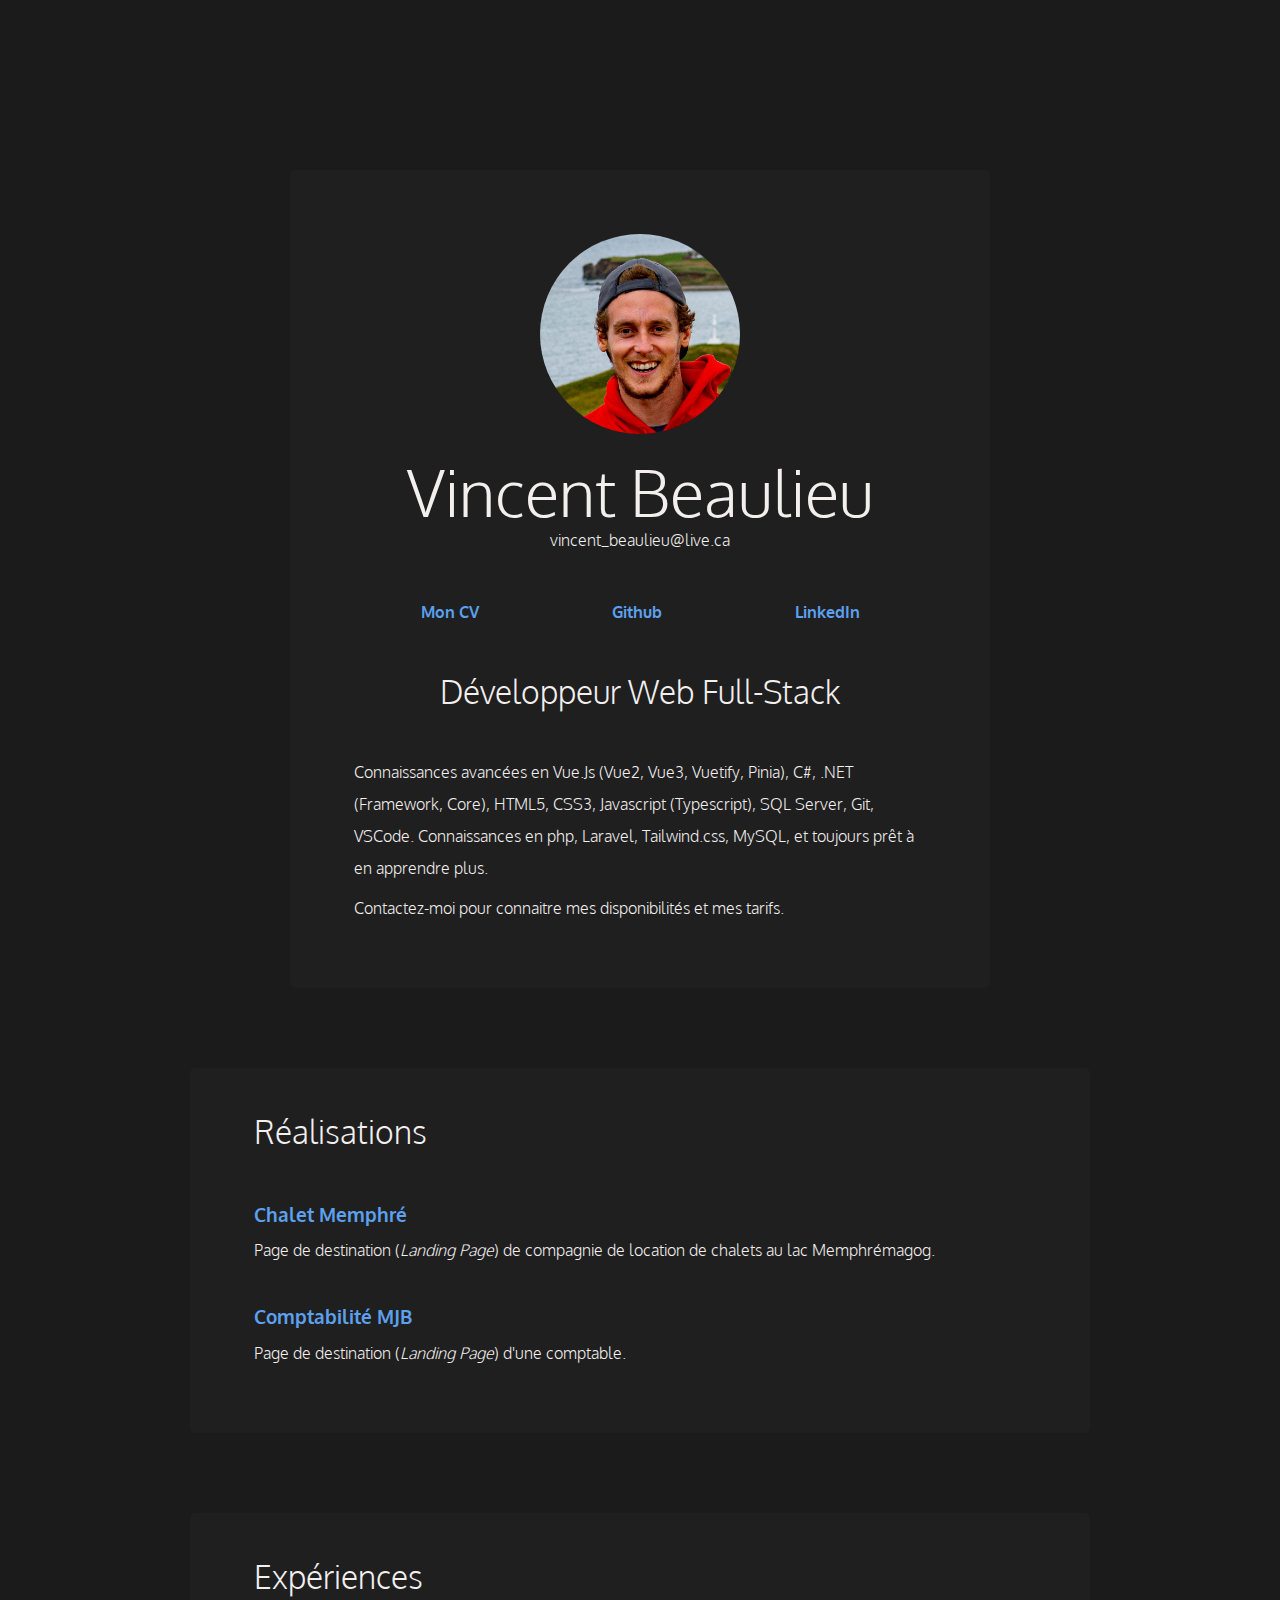
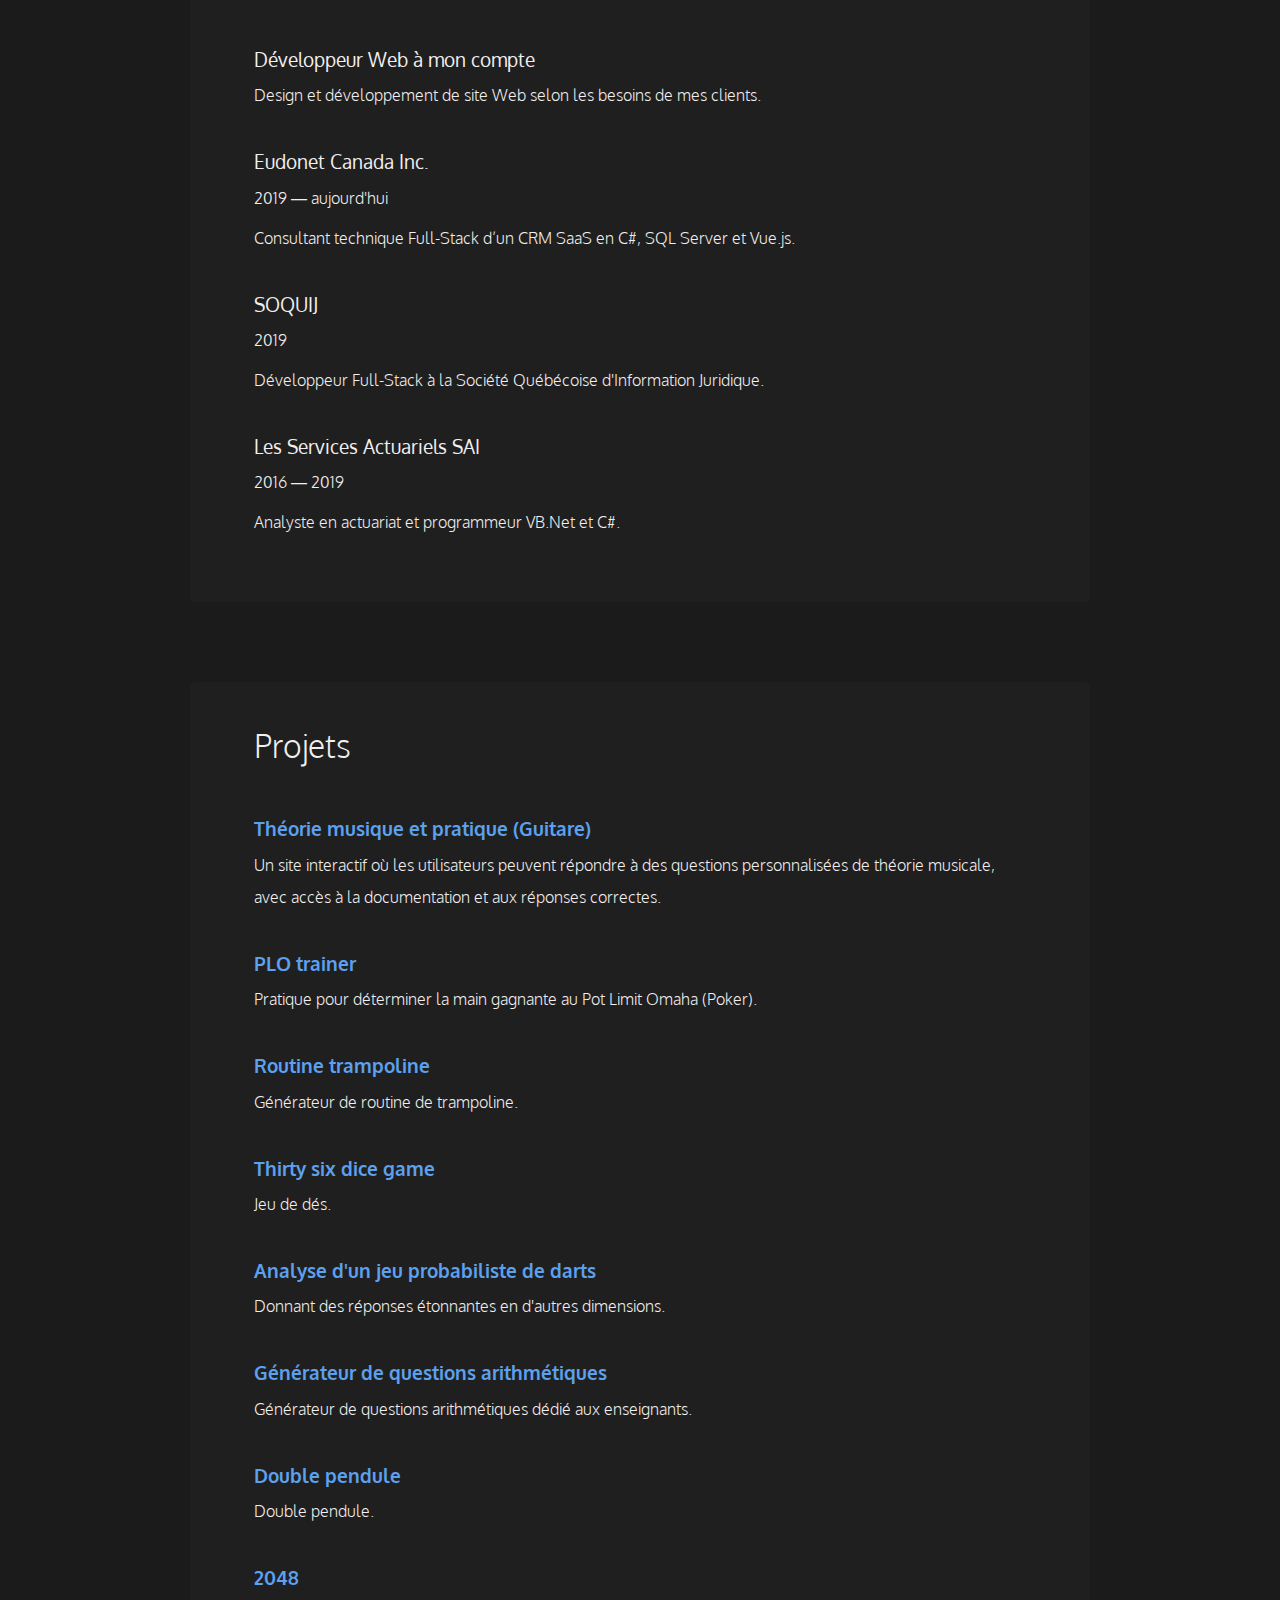
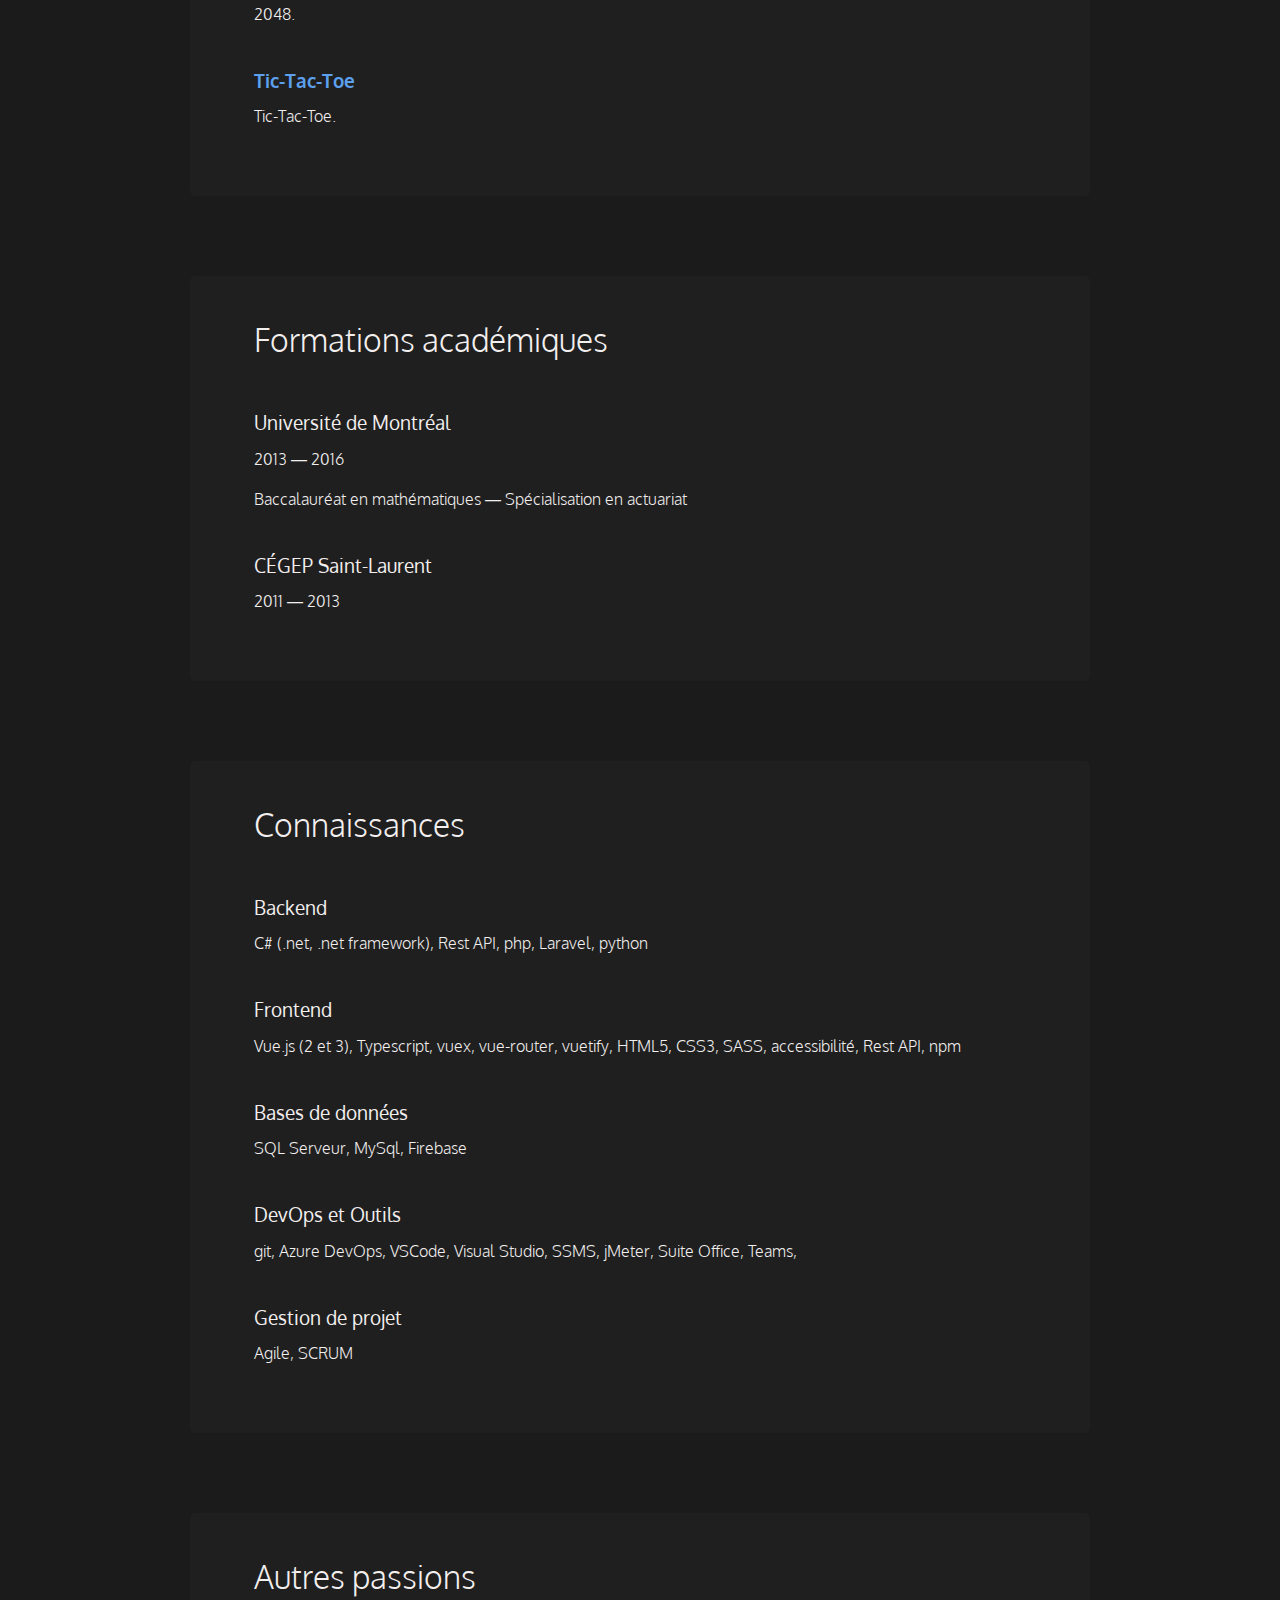
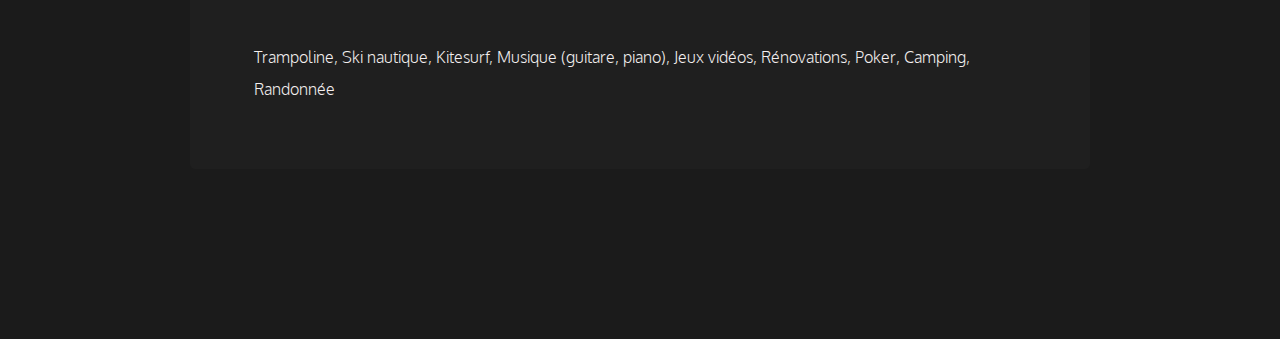
==== commit 6f817a45: "update" ====
--- a/index.html
+++ b/index.html
@@ -84,6 +84,11 @@
           <h3>Développeur Web à mon compte</h3>
           <p>Design et développement de site Web selon les besoins de mes clients.</p>
         </div>
+        <!-- <div class="experience"></div>
+        <h3>Les Services Actuariels SAI</h3>
+        <p>2024 &mdash; aujourd'hui</p>
+        <p>Conseiller programmeur dans une firme de conseils Actuariels.</p>
+      </div> -->
         <div class="experience">
           <h3>Eudonet Canada Inc.</h3>
           <p>2019 &mdash; aujourd'hui</p>
@@ -97,7 +102,7 @@
         <div class="experience">
           <h3>Les Services Actuariels SAI</h3>
           <p>2016 &mdash; 2019</p>
-          <p>Programmeur VB.Net et C# dans une firme de consultation en actuariat.</p>
+          <p>Analyste en actuariat et programmeur VB.Net et C#.</p>
         </div>
       </div>
     </section>
@@ -169,12 +174,12 @@
       <div class="section--inner">
         <div class="connaissance">
           <h3>Backend</h3>
-          <p>C#, Rest API, php, Laravel, python</p>
+          <p>C# (.net, .net framework), Rest API, php, Laravel, python</p>
         </div>
 
         <div class="connaissance">
           <h3>Frontend</h3>
-          <p>Vue.js, vuex, vue-router, vuetify, HTML5, CSS3, SASS, accessibilité, Rest API, npm</p>
+          <p>Vue.js (2 et 3), Typescript, vuex, vue-router, vuetify, HTML5, CSS3, SASS, accessibilité, Rest API, npm</p>
         </div>
 
         <div class="connaissance">
@@ -191,12 +196,17 @@
           <h3>Gestion de projet</h3>
           <p>Agile, SCRUM</p>
         </div>
-
-        <div class="connaissance">
-          <h3>Autres</h3>
-          <p> Trampoline, Kitesurf, Jeux vidéos, Camping, Randonnée, Ski nautique</p>
-        </div>
-
+      </div>
+    </section>
+
+    <section id="passions">
+      <div class="section--title">
+        <h2>Autres passions</h2>
+      </div>
+      <div class="section--inner">
+        <div class="passion">
+          <p> Trampoline, Ski nautique, Kitesurf, Musique (guitare, piano), Jeux vidéos, Rénovations, Poker, Camping, Randonnée</p>
+        </div>
       </div>
     </section>
   </div>
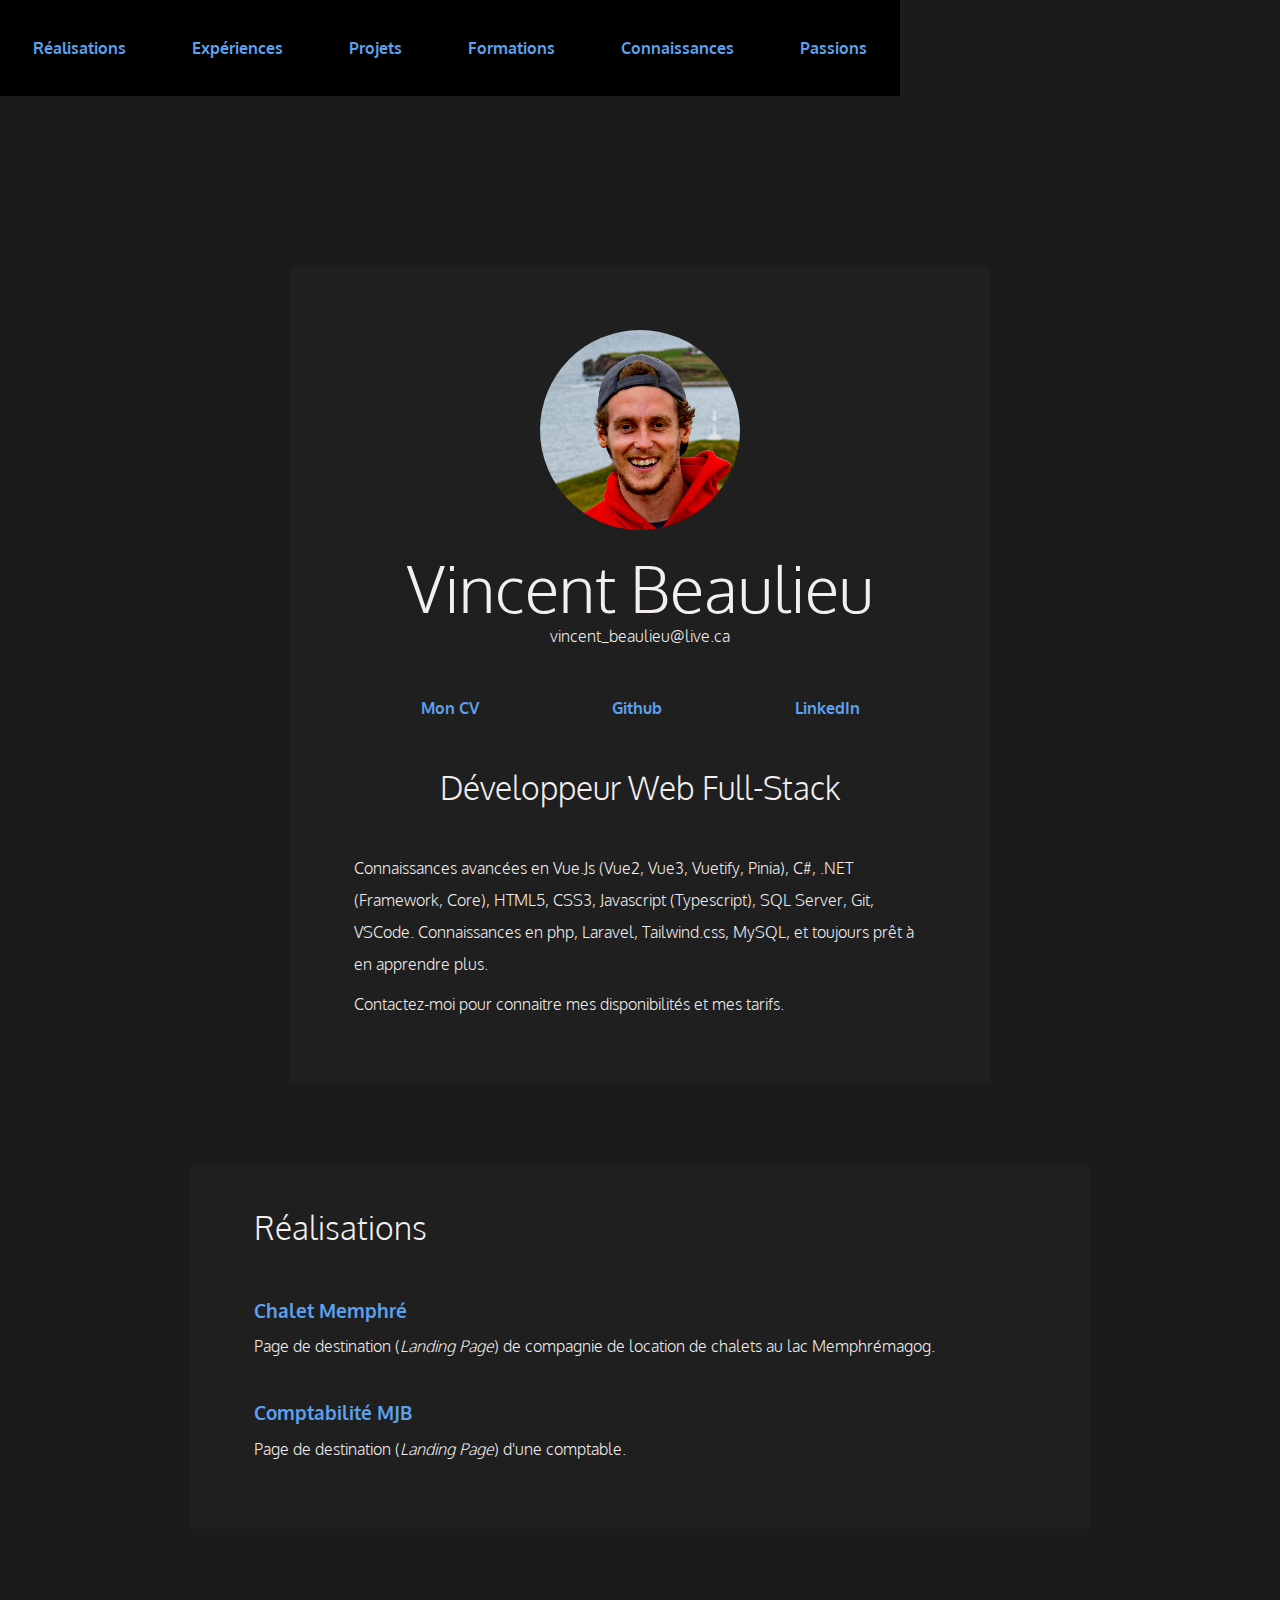
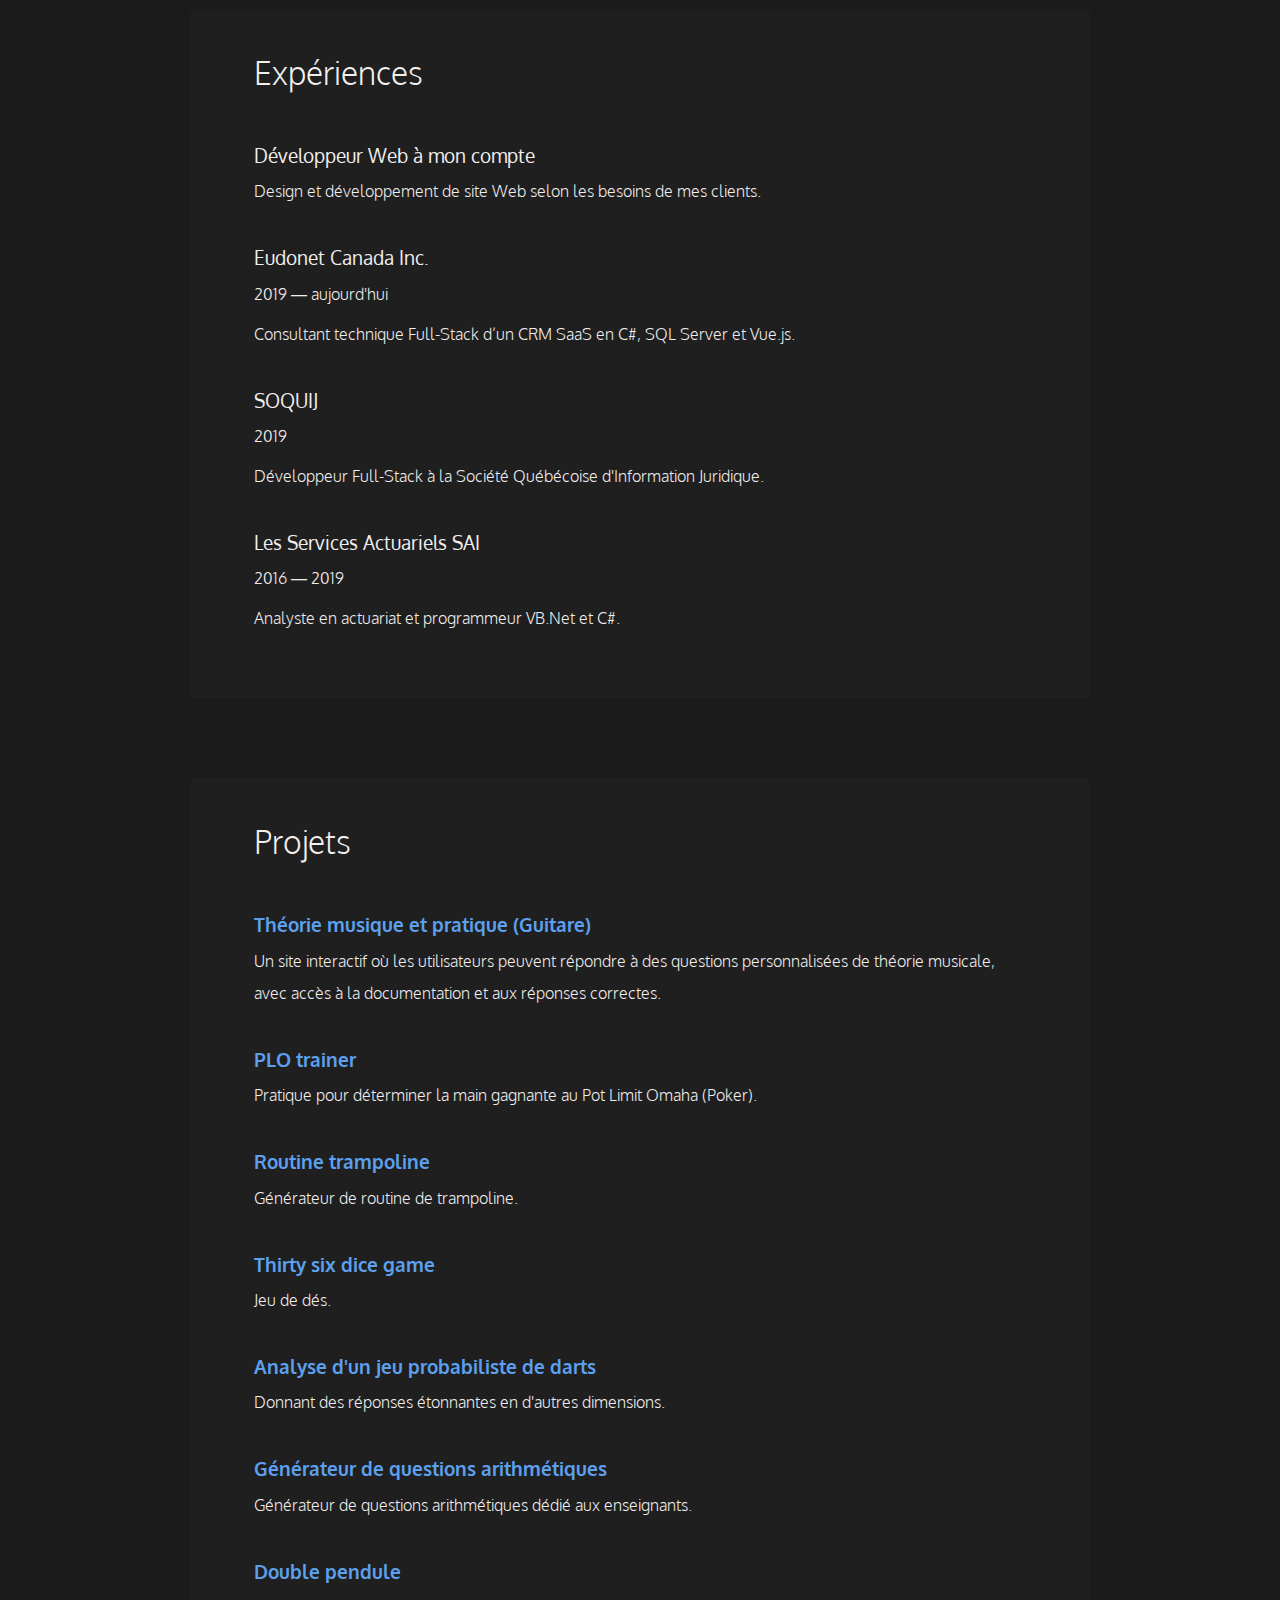
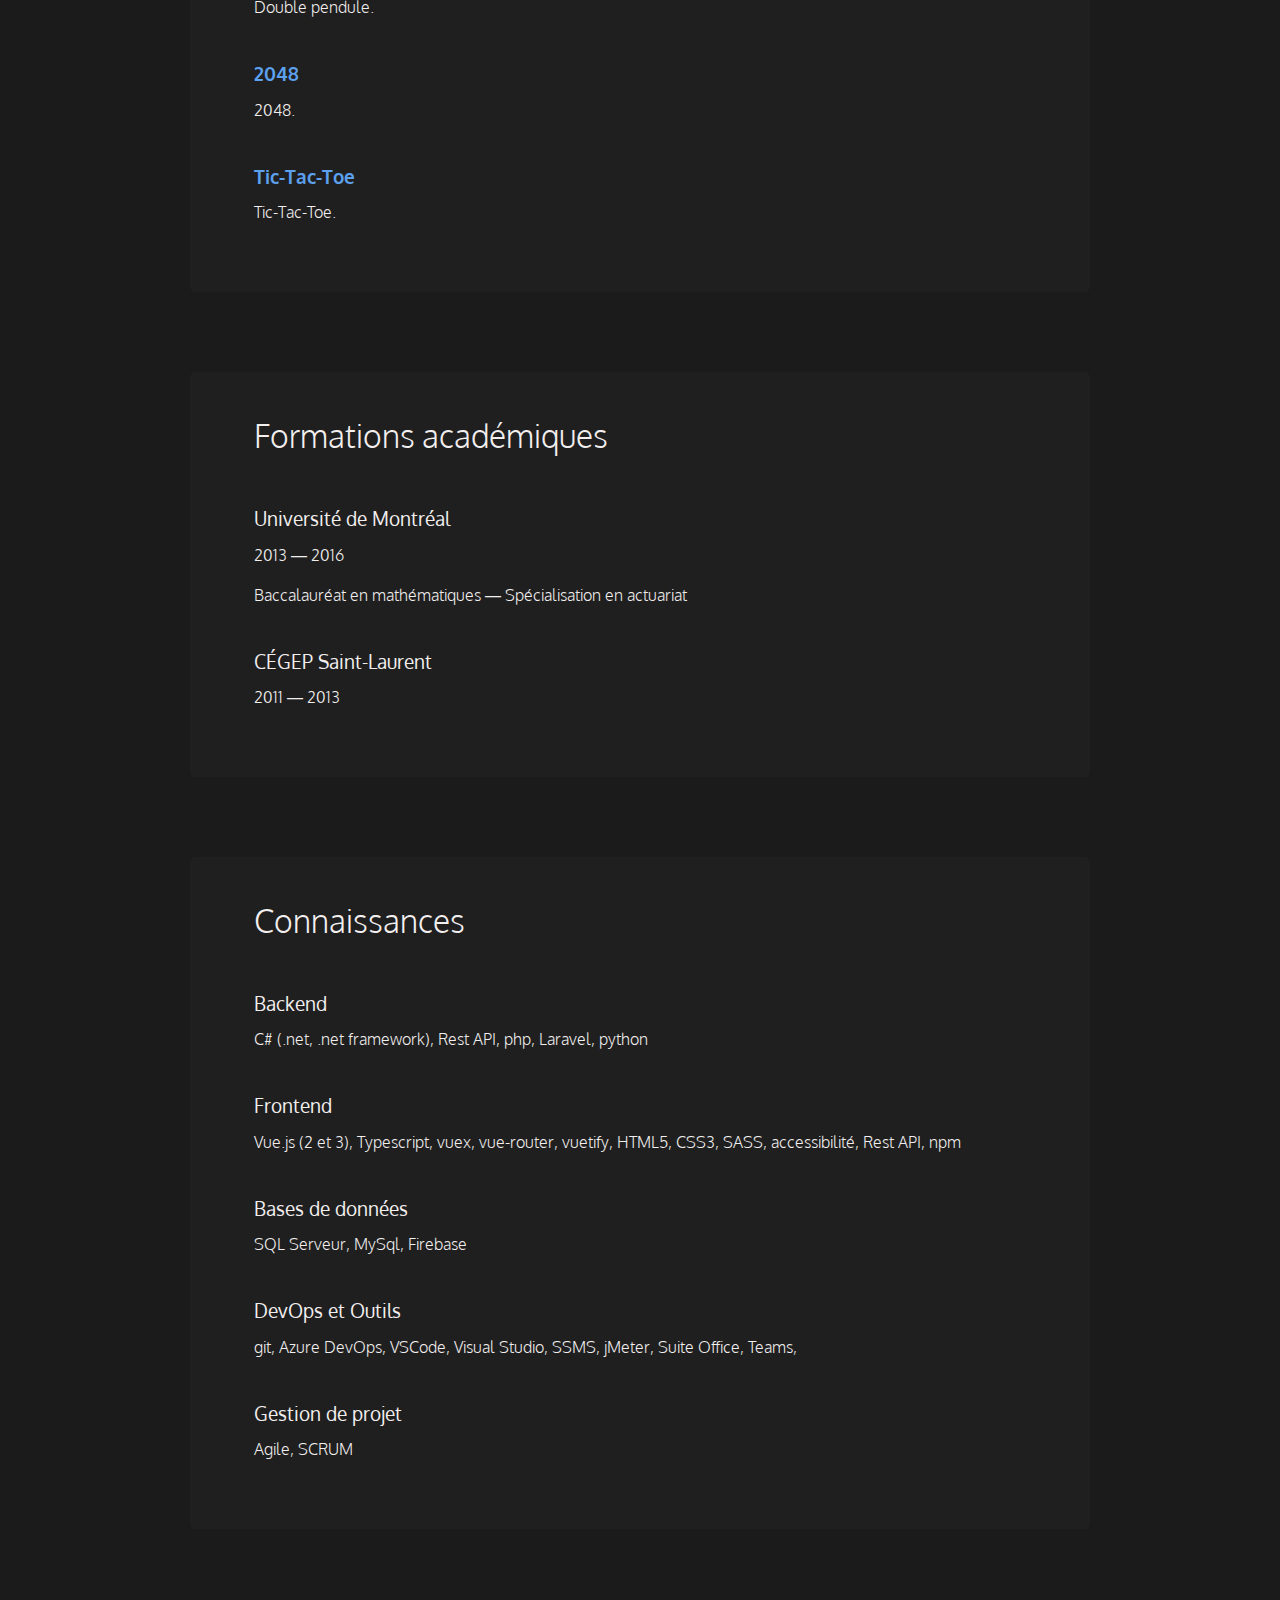
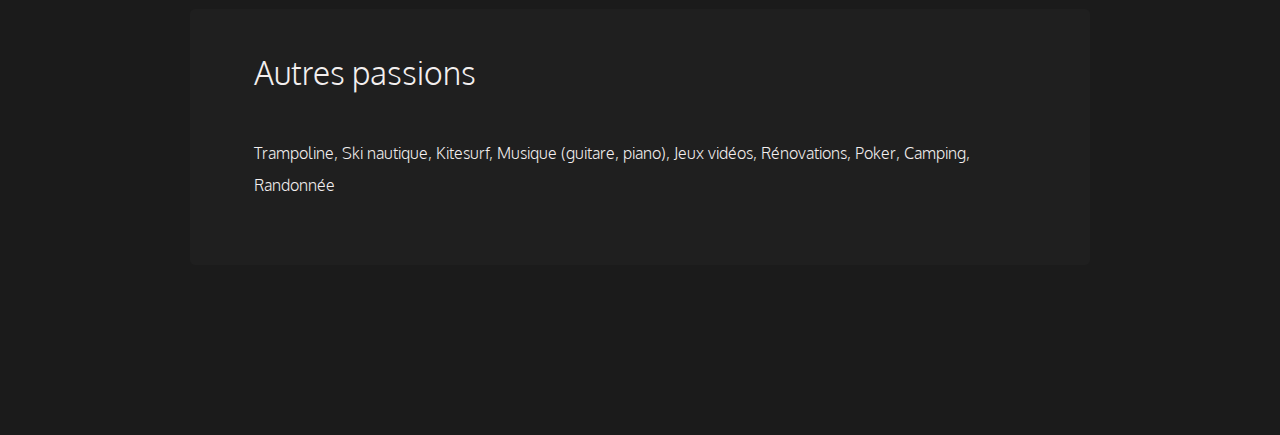
==== commit 91685be9: "nav" ====
--- a/index.html
+++ b/index.html
@@ -14,6 +14,16 @@
 </head>
 
 <body>
+  <nav class="mainNav">
+    <ul>
+      <li> <a href="#realisations">Réalisations</a> </li>
+      <li> <a href="#experiences">Expériences</a></li>
+      <li> <a href="#projets">Projets</a></li>
+      <li> <a href="#formations">Formations</a></li>
+      <li> <a href="#connaissances">Connaissances</a></li>
+      <li> <a href="#passions">Passions</a></li>
+    </ul>
+  </nav>
   <div class="main">
 
     <header>
@@ -48,14 +58,7 @@
       </section>
     </header>
 
-    <!-- <nav>
-      <ul>
-        <li> <a href="#realisations">Réalisations</a> </li>
-        <li> <a href="#experiences">Expériences</a></li>
-        <li> <a href="#formations">Formations</a></li>
-        <li> <a href="#connaissances">Connaissances</a></li>
-      </ul>
-    </nav> -->
+
 
     <section id="realisations">
       <div class="section--title">
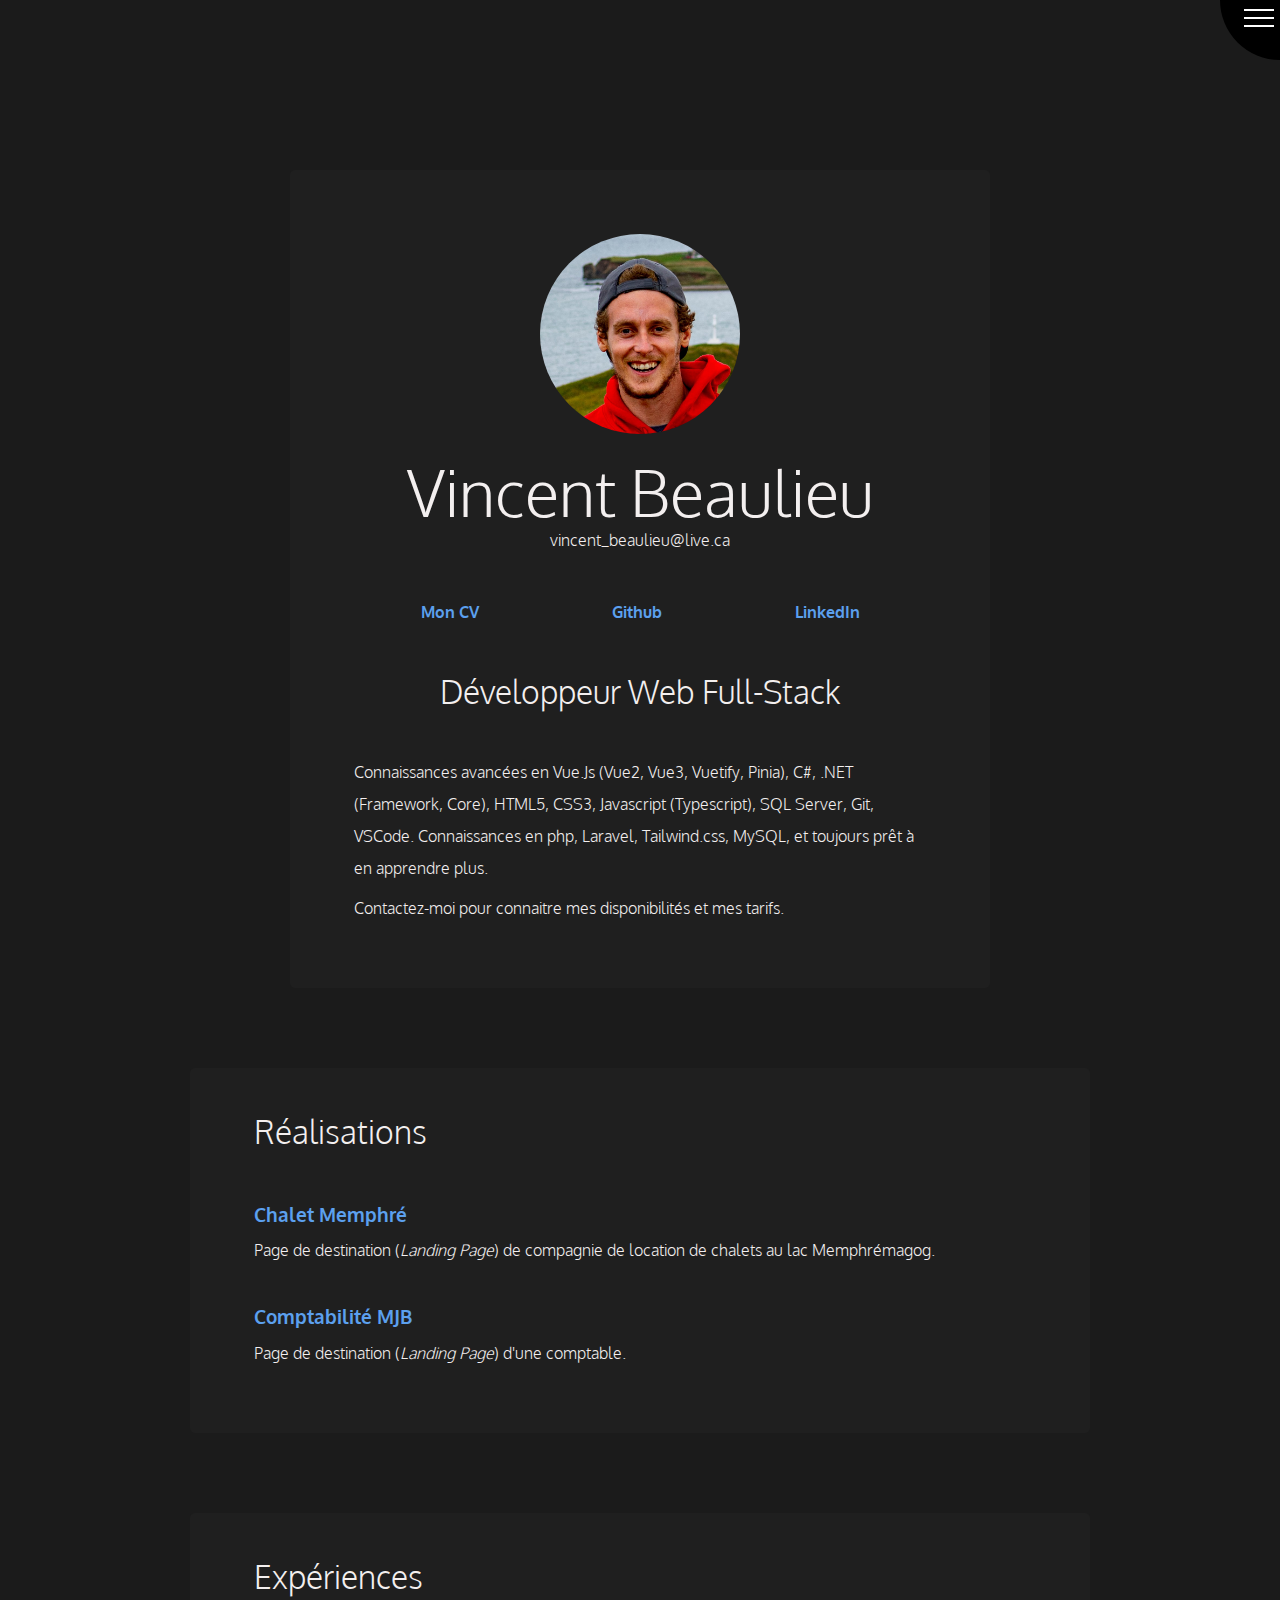
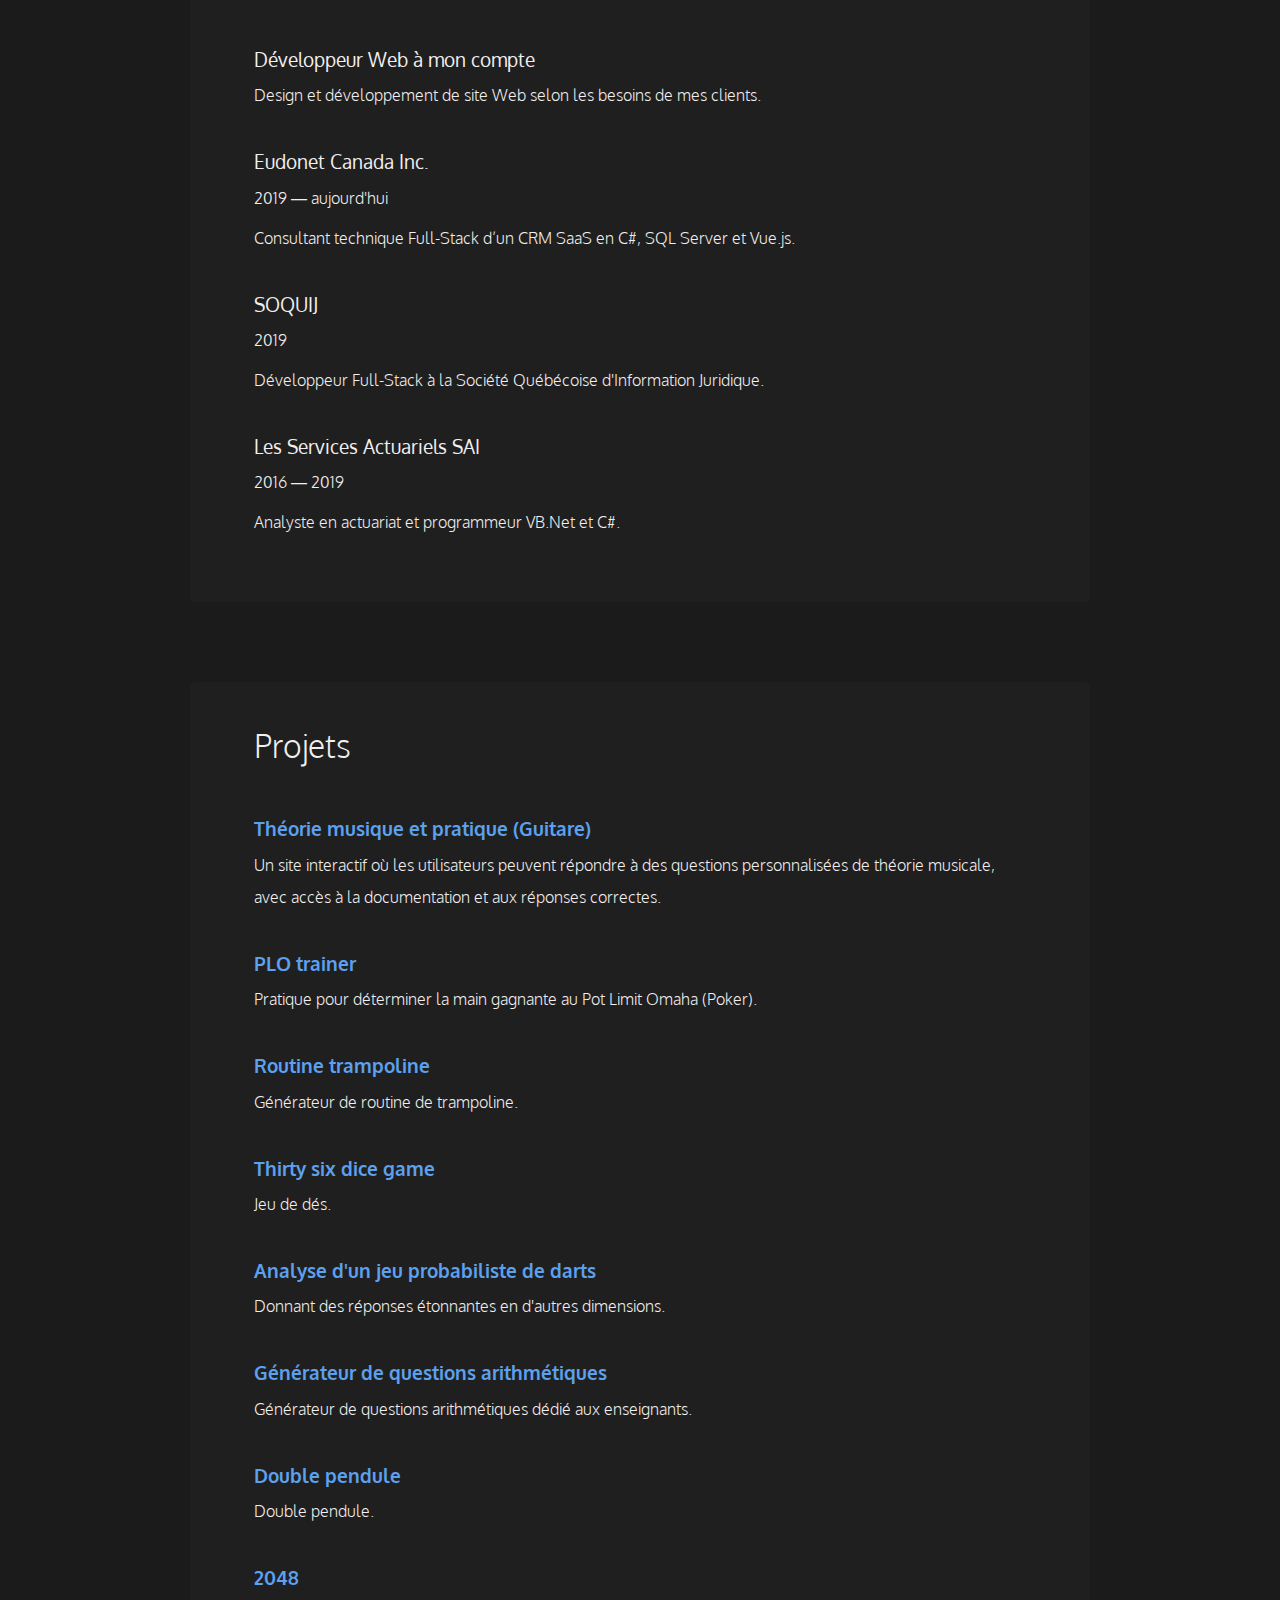
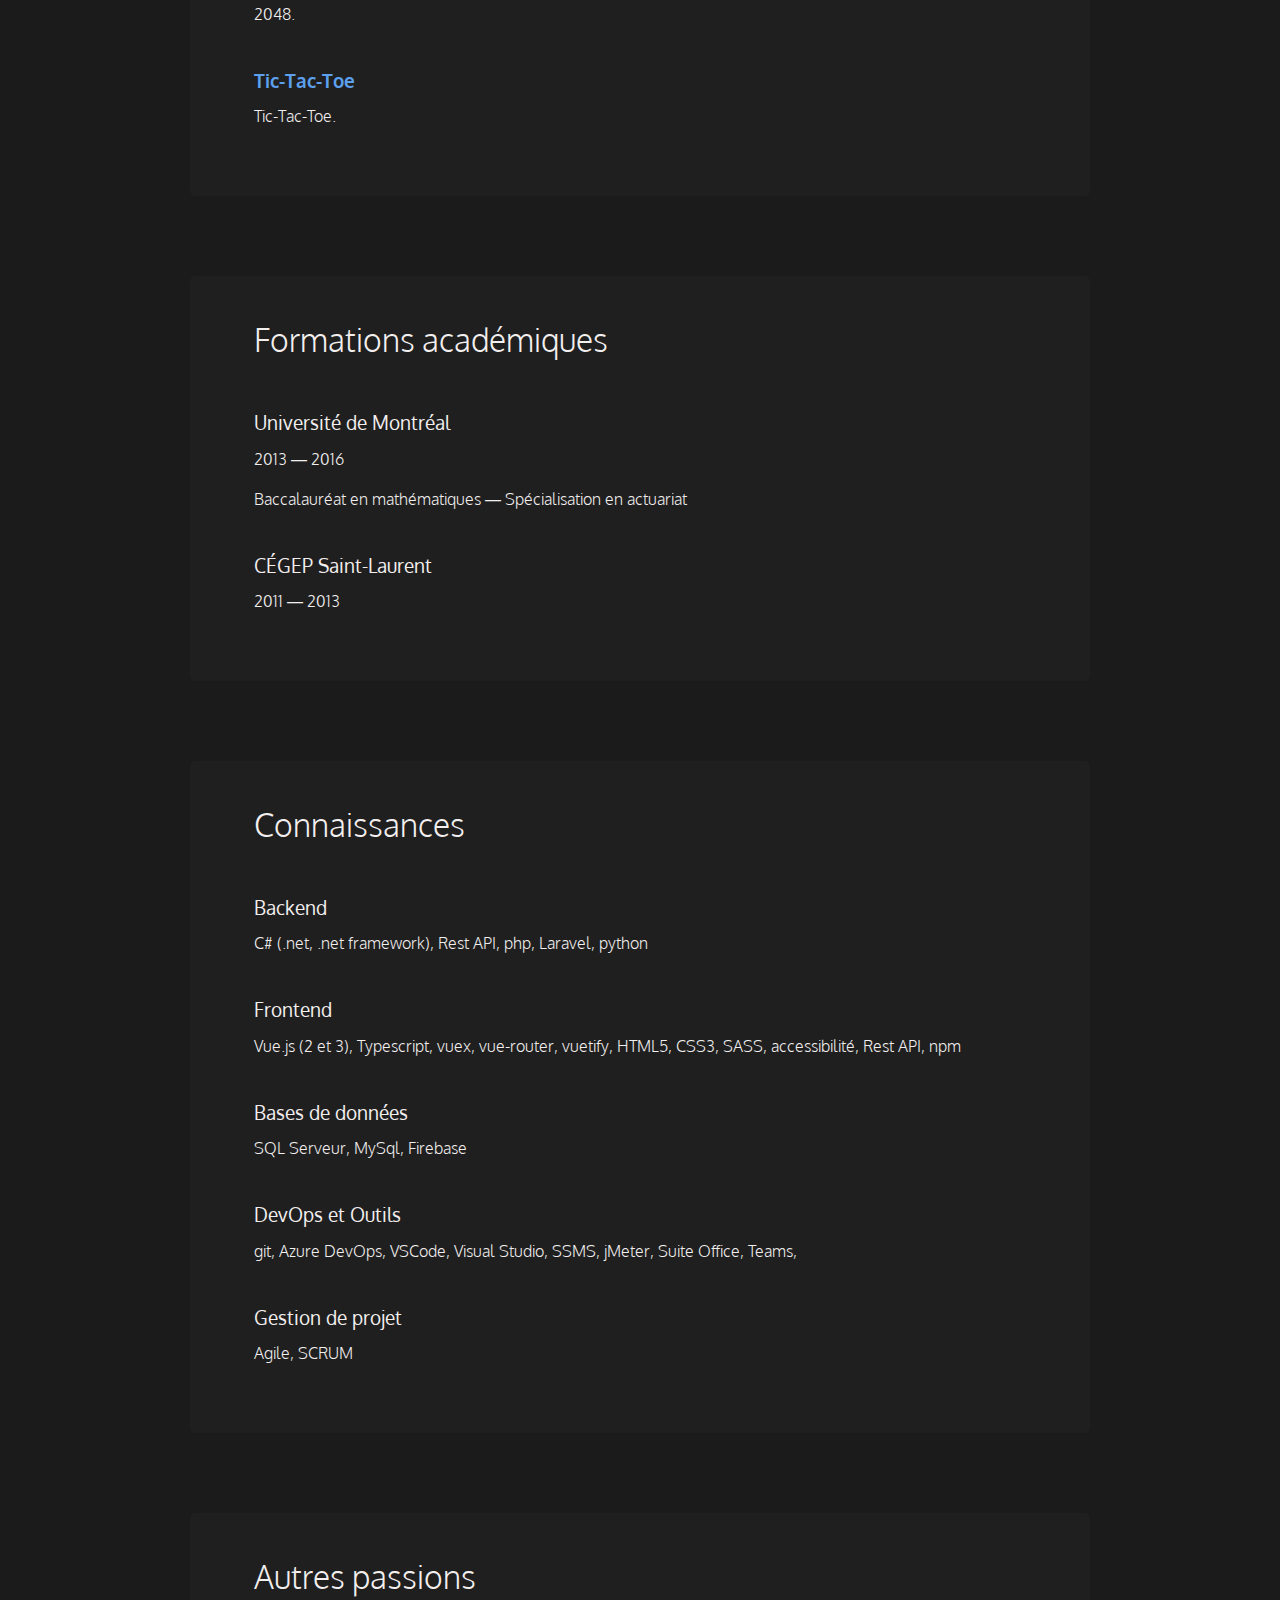
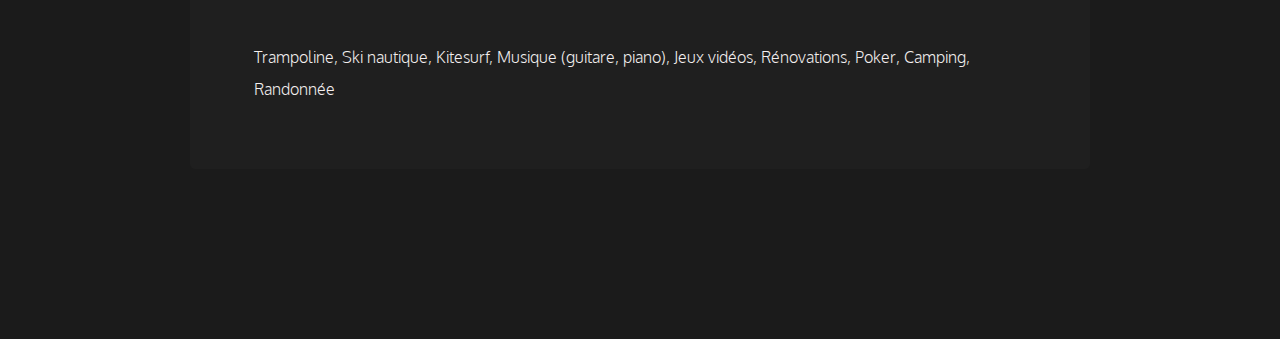
==== commit 56be8eab: "nav with burger" ====
--- a/index.html
+++ b/index.html
@@ -15,7 +15,12 @@
 
 <body>
   <nav class="mainNav">
-    <ul>
+    <div class="burger" data-activator="mainNav">
+      <div class="line line1"></div>
+      <div class="line line2"></div>
+      <div class="line line3"></div>
+    </div>
+    <ul id="mainNav">
       <li> <a href="#realisations">Réalisations</a> </li>
       <li> <a href="#experiences">Expériences</a></li>
       <li> <a href="#projets">Projets</a></li>
@@ -218,6 +223,8 @@
     console.info("¯\\_(ツ)_/¯")
   </script>
 
+  <script src="js/burger.js"></script>
+
 </body>
 
 </html>--- a/css/style.css
+++ b/css/style.css
@@ -4,4 +4,5 @@
 @import "layout.css";
 @import "headline.css";
 @import "typography.css";
-@import "link.css";+@import "link.css";
+@import "burger.css";